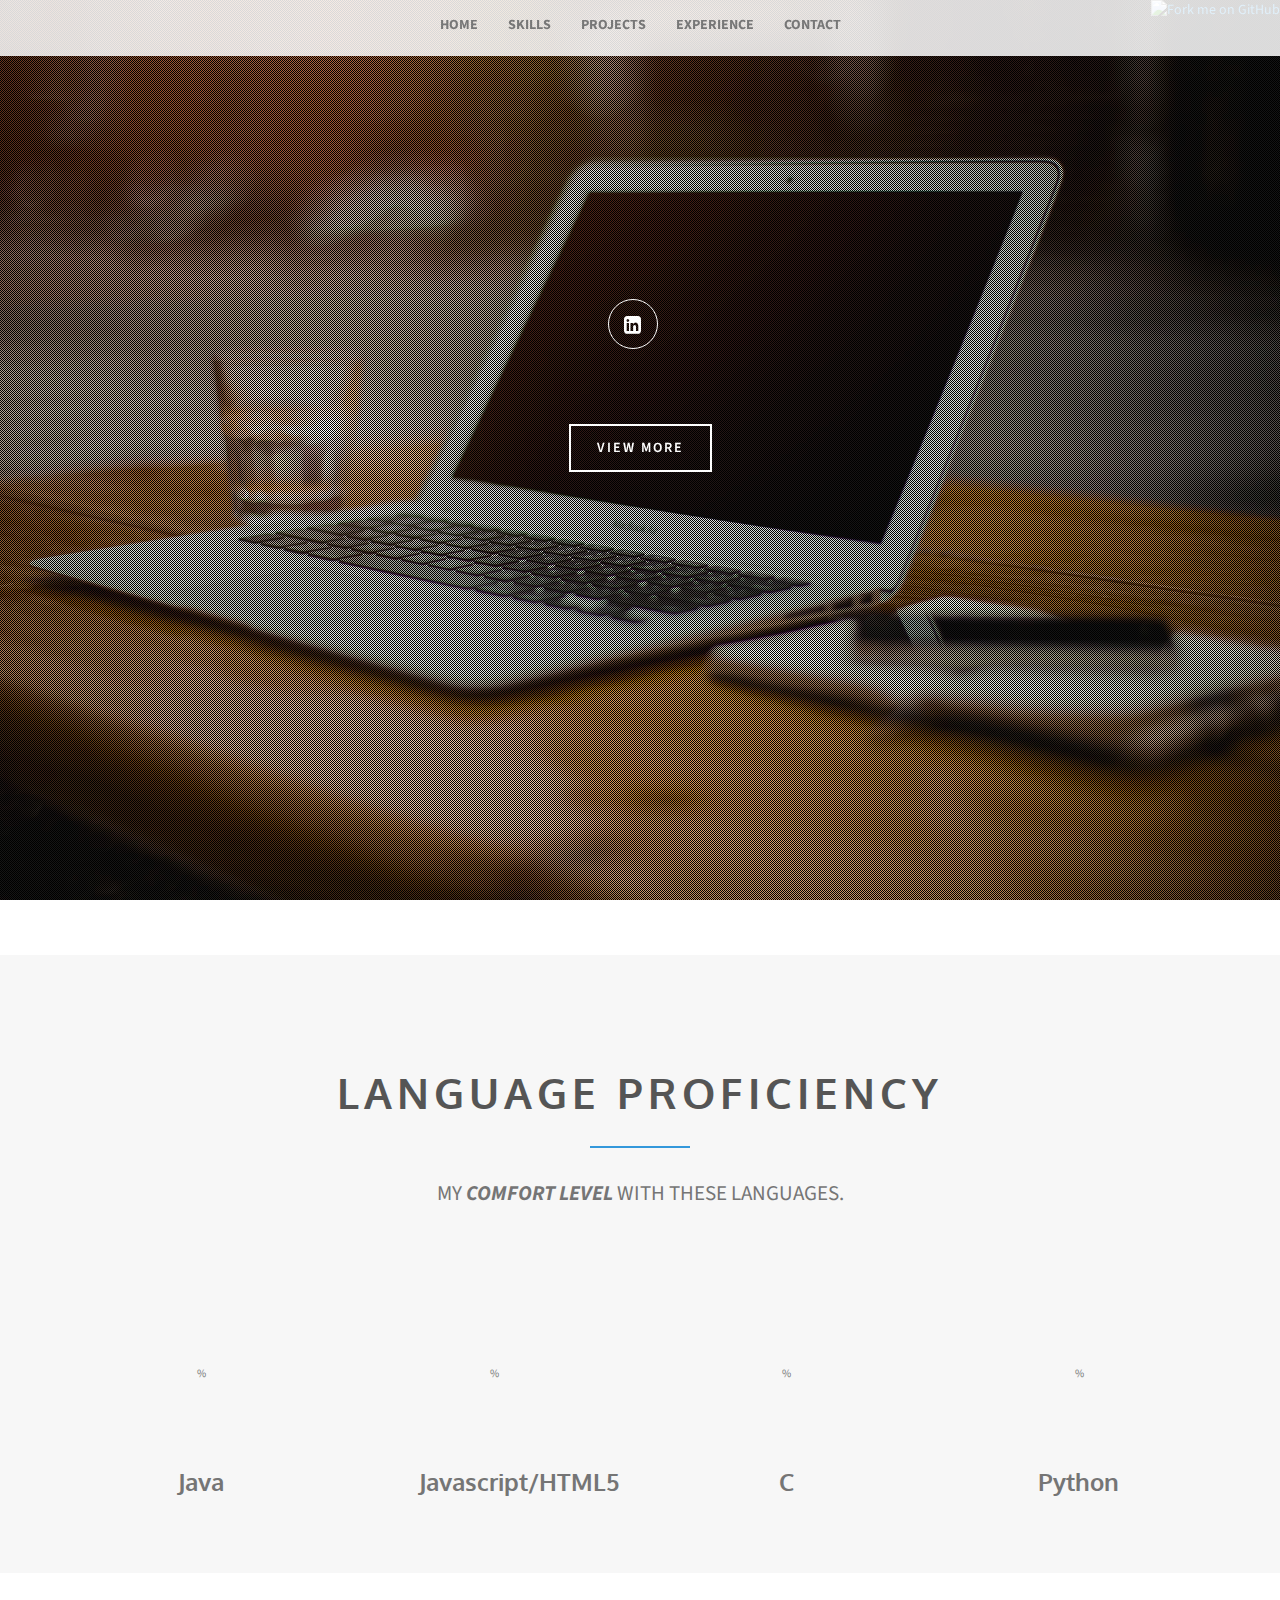
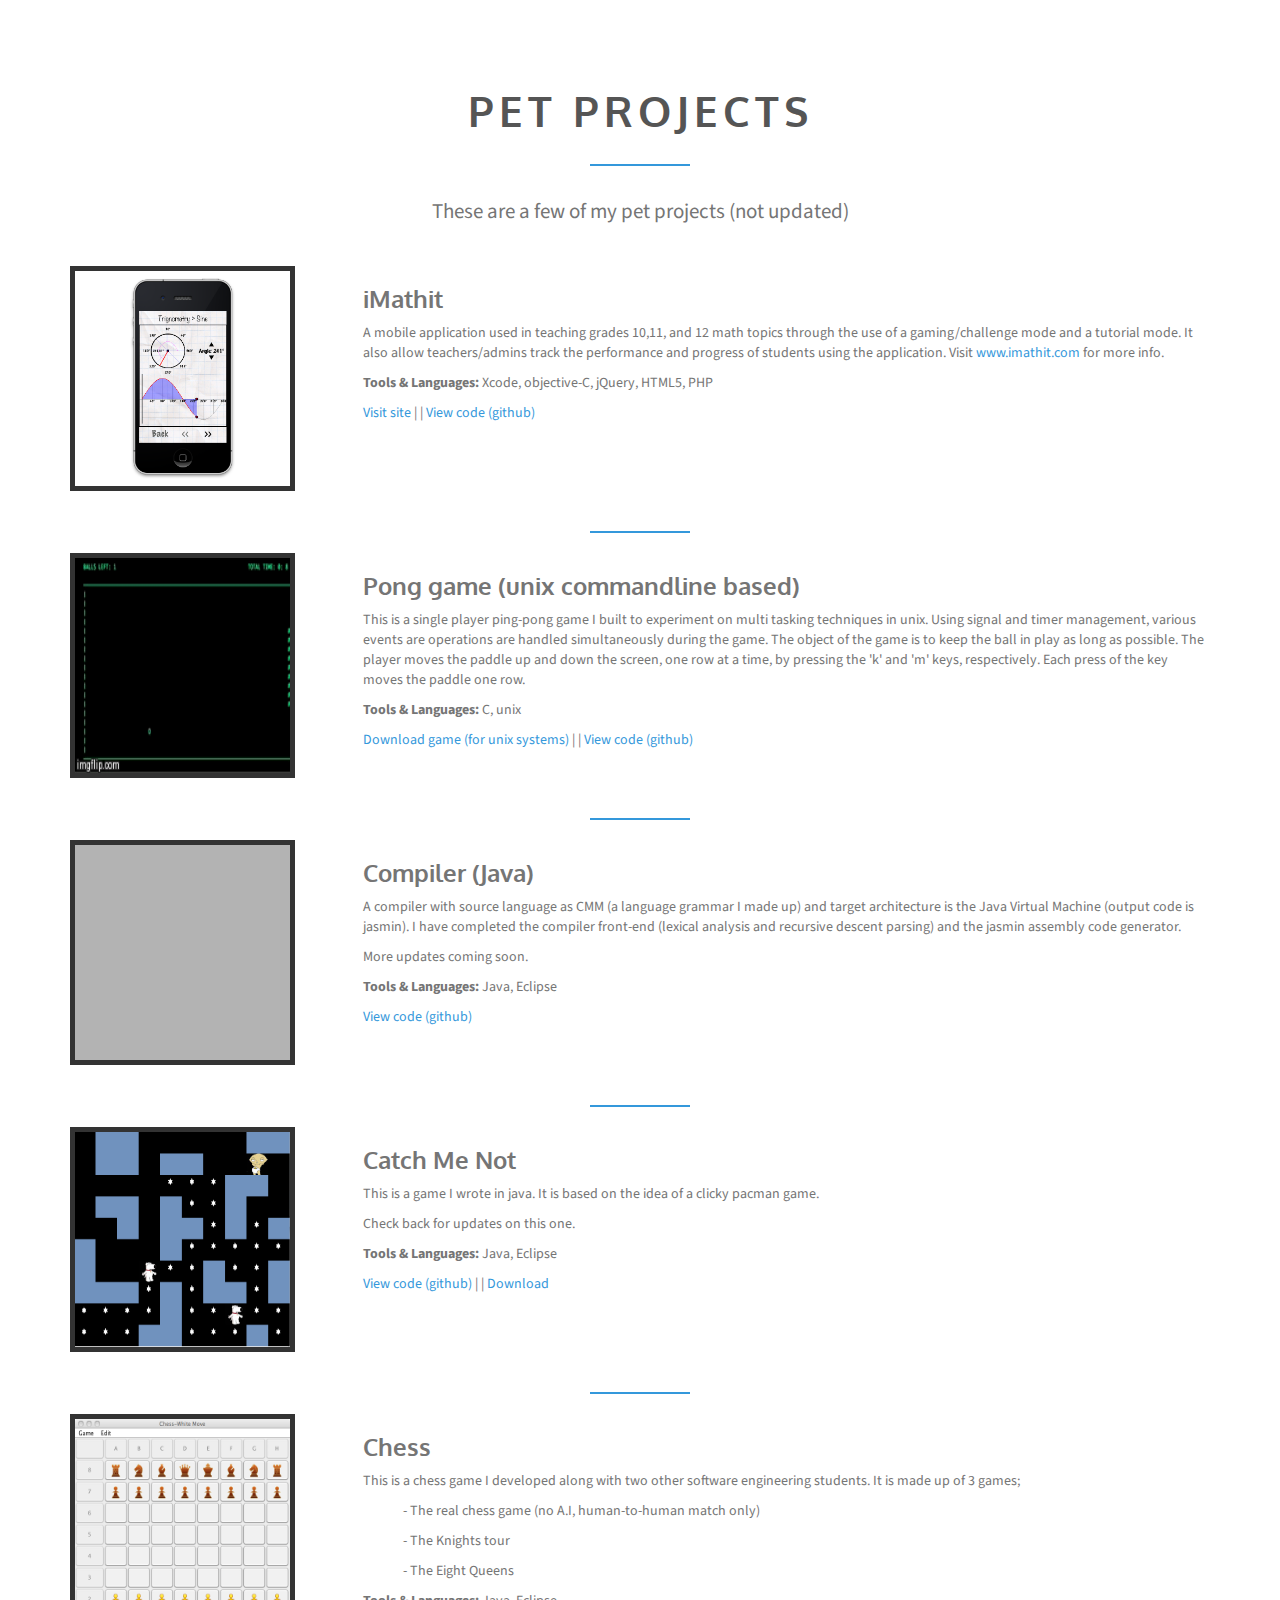
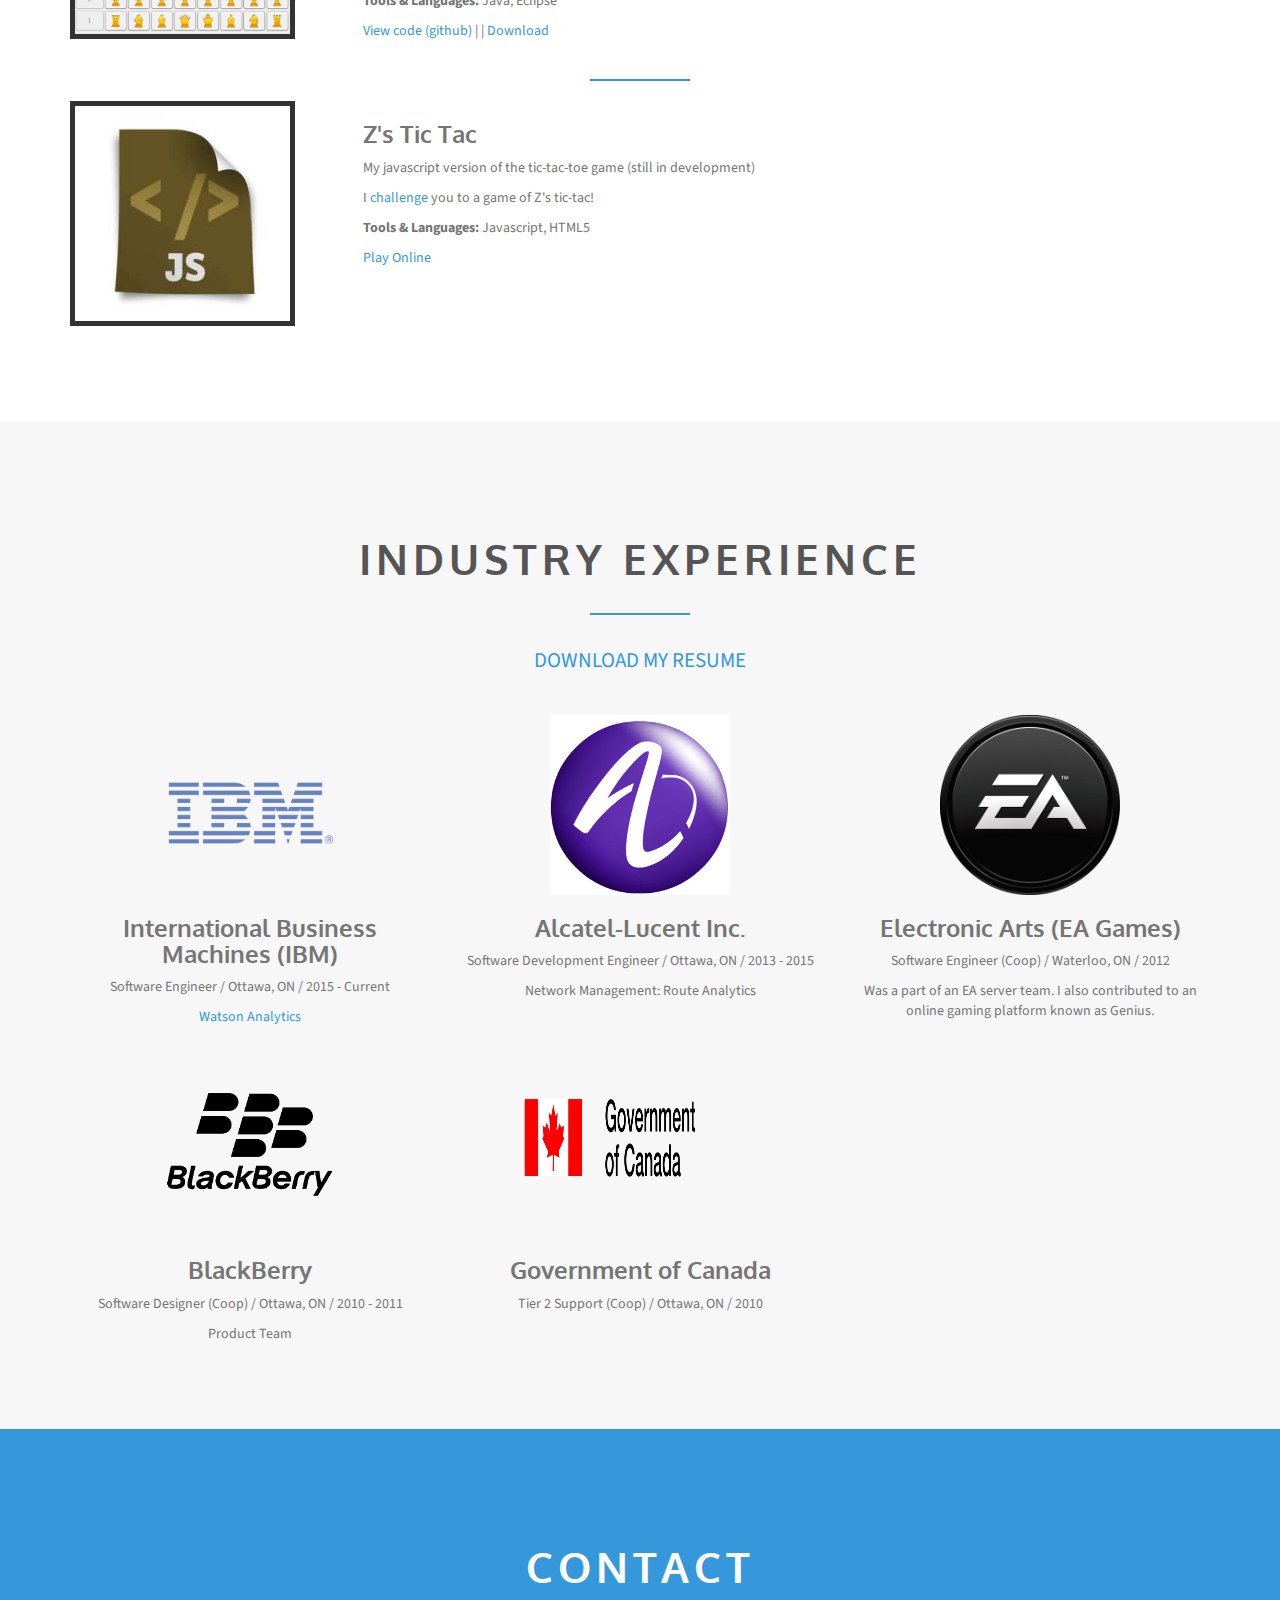
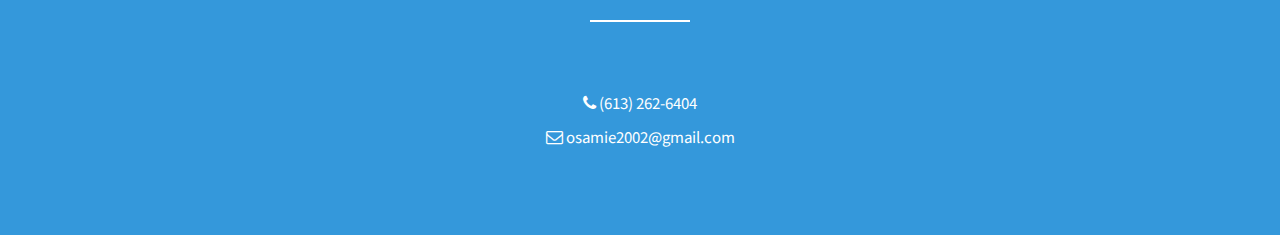
==== index.html @ 83e4d7c1 "Updated experience section" ====
<!DOCTYPE html>
<!--[if lt IE 7]>      <html class="no-js lt-ie9 lt-ie8 lt-ie7"> <![endif]-->
<!--[if IE 7]>         <html class="no-js lt-ie9 lt-ie8"> <![endif]-->
<!--[if IE 8]>         <html class="no-js lt-ie9"> <![endif]-->
<!--[if gt IE 8]><!--> <html class="no-js"> <!--<![endif]-->
    <head>
        <meta charset="utf-8">
        <meta http-equiv="X-UA-Compatible" content="IE=edge">
        <title>Zuwa.me</title>
        <meta name="description" content="Software Engineer and Javascript Enthusiast">
        <meta name="viewport" content="width=device-width, initial-scale=1">
        <meta name="author" content="">

        <!-- Place favicon.ico and apple-touch-icon.png in the root directory -->

        <!-- Bootstrap core CSS -->
        <link rel="stylesheet" href="css/bootstrap.min.css">
        <!-- Fonts from Font Awsome -->
        <link rel="stylesheet" href="css/font-awesome.min.css">
         <!-- Magnific popup -->
        <link rel="stylesheet" href="css/magnific-popup.css">
        <!-- Custom styles for this template -->
        <link rel="stylesheet" href="css/main.css">



        <!-- Color styles -->
        <link rel="stylesheet" href="css/colors/blue.css">
       <!-- <link rel="stylesheet" href="css/colors/yellow.css">-->
       <!-- <link rel="stylesheet" href="css/colors/red.css">-->
       <!--  <link rel="stylesheet" href="css/colors/purple.css">-->
       <!--  <link rel="stylesheet" href="css/colors/orange.css">-->
       <!--  <link rel="stylesheet" href="css/colors/green.css">-->
        
         <!-- Feature detection -->
        <script src="js/modernizr-2.6.2.min.js"></script>
        <!-- Fonts -->
        <link href='http://fonts.googleapis.com/css?family=Source+Sans+Pro:300,400,600,700,900,300italic,400italic,600italic,700italic,900italic' rel='stylesheet' type='text/css'>
        <link href='http://fonts.googleapis.com/css?family=Oxygen:400,700' rel='stylesheet' type='text/css'>

        <style>
          .thumbnails{
            height:100%;
            /*width: 225px;
            height: 220px;*/
          }

          .logos{
            width:180px;
            height: 180px;
          }

          #carleton-logo{
            width:158px;
            /*height: 110%;*/
          }

          #gov-canada-logo{
            margin: 30px 60px;
            height: 100px;
            /*width: 320px;*/
          }

          #ibm-logo{
              width: '100%';
              margin: 60px 90px;
          }

          img.vegas-background:after{
            content:'\A';
            position:absolute;
            width:100%; height:100%;
            top:0; left:0;
            background:rgba(0,0,0,0.6);
            opacity:0;
            transition: all 0.5s;
            -webkit-transition: all 0.5s;
          }

          img.vegas-background:hover:after{
            opacity:1;
          }



        </style>

        <!-- HTML5 shim and Respond.js IE8 support of HTML5 elements and media queries -->
        <!--[if lt IE 9]>
          <script src="js/plugins/html5shiv.js"></script>
          <script src="js/plugins/respond.min.js"></script>
        <![endif]-->
    </head>
    <body>


  <div class="navbar navbar-default navbar-static-top" role="navigation">
      <div class="container">
        <div class="navbar-header">
          <button type="button" class="navbar-toggle collapsed" data-toggle="collapse" data-target=".navbar-collapse">
            <span class="sr-only">Toggle navigation</span>
            <span class="icon-bar"></span>
            <span class="icon-bar"></span>
            <span class="icon-bar"></span>
          </button>
        </div>
        <div class="navbar-collapse collapse">
          <ul class="nav navbar-nav" id="main-menu">
            <li><a href="#page-welcome">Home</a></li>
            <li><a href="#page-skills">Skills</a></li>
            <li><a href="#page-profile">Projects</a></li>
            <li><a href="#page-experience">Experience</a></li>
            <!-- <li><a href="#page-portfolio">Portfolio</a></li> -->
            <li><a href="#page-contact">Contact</a></li>
          </ul>
        </div><!--/.nav-collapse -->
      </div>
    </div>
    <!-- welcome begins -->
    <section id="page-welcome" class="page-welcome">
        <small class="text-left terminal-console"> </small>

        <div>
          <ul class="slider-controls">
              <li><a id="vegas-next" class="next" href="#"></a></li>
              <li><a id="vegas-prev" class="prev" href="#"></a></li>
          </ul>
        </div>
        <div class="container">
            <div class="row">
                <header class="centered">
                    <h1 id="my-name"></h1>
                    <p id="my-title"></p>
                </header>
                <div class="social-icons">
                        <!-- <a href="https://twitter.com/" class="btn btn-round btn-clear btn-twitter"><i class="fa fa-twitter"></i></a>
                        <a href="https://www.facebook.com/" class="btn btn-round btn-clear btn-facebook"><i class="fa fa-facebook"></i></a>
                        <a href="https://www.dribbble.com/" class="btn btn-round btn-clear btn-dribbble"><i class="fa fa-dribbble"></i></a>
                        <a href="https://www.instagram.com/" class="btn btn-round btn-clear btn-instagram"><i class="fa fa-instagram"></i></a> -->
                        <a href="http://ca.linkedin.com/in/oomigie/" target="_blank" class="btn btn-round btn-clear btn-linkedin"><i class="fa fa-linkedin-square"></i></a>
                         <!-- <a href="https://www.pinterest.com/" class="btn btn-round btn-clear btn-pinterest"><i class="fa fa-pinterest"></i></a> -->
                        <!-- <a href="https://www.google.com/" class="btn btn-round btn-clear btn-google"><i class="fa fa-google-plus"></i></a> -->
                    
                </div>
                <a href="#page-skills" class="btn btn-default hire-me">VIEW MORE</a>
            </div>
        </div>
    </section><!-- welcome ends -->
    
    <!-- skills begins -->
     <section id="page-skills" class="page-skills">
       <div class="container">
           
                 <header class="section-header">
                    <h2 class="section-title"><span>Language Proficiency</span></h2>
                      <div class="spacer"></div>
                    <p class="section-subtitle">MY <b> <i>COMFORT LEVEL </i></b> WITH THESE LANGUAGES. </p>
                </header>
            <div class="row">
              <div class="col-md-3">
                <span class="chart" data-percent="89">
                      <span class="percent"></span>
                      <h3>Java</h3>
                </span>
              </div>
              <div class="col-md-3">
                <span class="chart" data-percent="90">
                      <span class="percent"></span>
                      <h3>Javascript/HTML5</h3>
                </span>
              </div>
              <div class="col-md-3">
                <span class="chart" data-percent="75">
                      <span class="percent"></span>
                       <h3>C</h3>
                </span>
              </div>
              <div class="col-md-3">
                <span class="chart" data-percent="75">
                      <span class="percent"></span>
                      <h3>Python</h3>
                </span>
              </div>
          </div>
        </div>
    </section><!-- skills ends -->
    <!-- education begins -->
     <!--section id="page-education" class="page-education">
       <div class="container">
                <header class="section-header">
                    <h2 class="section-title"><span>Education</span></h2>
                     <div class="spacer"></div>
                    <p class="section-subtitle"></p>
                </header>
                <div class="row text-center">
                 <div class="col-md-6">
                  <article class="education">
                    <header>
                      <p class="text-center"><img class="logos" src="./img/Extensionflag.jpg"/></p>
                      <h3>Web Technologies (Post Grad. Certificate)</h3>
                      <p><h5><span class="text-danger">Harvard University </span>  <i> (Jan. 2014 - Current)</i></h5></p>
                    </header>
                      <p></p>
                  </article>
                </div>
                <div class="col-md-6">
                <article class="education">
                  <header>
                    <p class="text-center"><img id="carleton-logo" src="./img/Carleton.jpg"/></p>
                    <h3>Bachelors of Engineering, Software (BEng.)</h3>
                    <p><h5><span class="text-danger"> Carleton University</span>   <i>(Sept. 2008 - April 2013) </i><h5></p>
                  </header>
                    <p>
                </article>
                </div>
            </div>
       </div>
    </section--><!-- education ends -->

    <!-- profile begins -->
    <section id="page-profile" class="page-profile">

      <div class="container">
          <a href="https://github.com/osamie"><img style="position: absolute; top: 0; right: 0; border: 0;" src="https://s3.amazonaws.com/github/ribbons/forkme_right_darkblue_121621.png" alt="Fork me on GitHub"></a>
                <header class="section-header">
                    <h2 class="section-title">Pet Projects</h2>
                    <div class="spacer"></div>
                    <p class="section-subtitle">These are a few of my pet projects (not updated) </p>
                </header>
            <div class="row">
              <div class="col-md-3">
                 <div class="profile text-center"><a target="_blank" href="http://imathit.com"><img class="thumbnails" src="img/imathit.png" alt="profile"/></a></div> 
              </div>
               <div class="col-md-9">
                <h3> iMathit</h3>
                <p>A mobile application used in teaching grades 10,11, and 12 math topics through the use of a gaming/challenge mode and a tutorial mode. It also allow teachers/admins track the performance and progress of students using the application. Visit <a href="http://imathit.com" target="blank">www.imathit.com</a> for more info.</p>
                <p><b> Tools & Languages:</b> Xcode, objective-C, jQuery, HTML5, PHP</p>
                <p><a href="http://imathit.com" target="blank">Visit site </a>  | | <a href="https://github.com/osamie" target="blank">View code (github) </a>  <!-- | | <a href="">  More Details</a> --> </p>
                
              </div>
            </div>

            <br/>
            <div class="spacer"></div>
            <br/>

            <div class="row">
              <div class="col-md-3">
                 <div class="profile text-center"><a target="_blank" href="https://github.com/osamie/unix-pong/archive/master.zip"><img class="thumbnails" src="img/unix-pong.gif" alt="profile"/></a></div> 
              </div>
               <div class="col-md-9">
                <h3> Pong game (unix commandline based)</h3>
                <p>
                   This is a single player ping-pong game I built to experiment on multi tasking techniques in unix. Using signal and timer management, various events are operations are handled simultaneously during the game. The object of the game is to keep the ball in play as long as possible. The player moves the paddle up and down the screen, one row at a time, by pressing the 'k' and 'm' keys, respectively. Each press of the key moves the paddle one row.  
                </p>
                <p><b> Tools & Languages:</b> C, unix</p>
                <p><a href="https://github.com/osamie/unix-pong/archive/master.zip" target="blank">Download game (for unix systems) </a>  | | <a href="https://github.com/osamie/unix-pong" target="blank">View code (github) </a>  <!-- | | <a href="">  More Details</a> --> </p>
                
              </div>
            </div>

            <br/>
            <div class="spacer"></div>
            <br/>

            <div class="row">
              <div class="col-md-3">
                 <div class="profile"><a target="_blank" href="https://github.com/osamie"><img src="img/profile.png" alt="profile"/></a></div> 
              </div>
               <div class="col-md-9">
                <h3> Compiler (Java)</h3>
                <p>A compiler with source language as CMM (a language grammar I made up) and target architecture is the Java Virtual Machine (output code is jasmin). I have completed the compiler front-end (lexical analysis and recursive 
descent parsing) and the jasmin assembly code generator.</p>
                <p>More updates coming soon.</p>
                <p><b> Tools & Languages:</b> Java, Eclipse</p>
                <p><a href="https://github.com/osamie" target="blank">View code (github) </a>  <!-- | | <a href="">  More Details</a> --> </p>
              </div>
            </div>

            <br/>
            <div class="spacer"></div>
            <br/>

            <div class="row">
              <div class="col-md-3">
                 <div class="profile"><a target="_blank" href="https://github.com/osamie/chess"> <img class="thumbnails" src="./img/catch_me_not.png" alt="profile"/></a></div> 
              </div>
               <div class="col-md-9">
                <h3> Catch Me Not</h3>
                <p>This is a game I wrote in java. It is based on the idea of a clicky pacman game. </p>
                <p>Check back for updates on this one.</p>

                <p><b> Tools & Languages:</b> Java, Eclipse</p>

                <p><a href="https://github.com/osamie/chess" target="blank">View code (github) </a>  | | <a href="./files/catch_me_not.jar">  Download</a> </p>
              </div>
            </div>

            <br/>
            <div class="spacer"></div>
            <br/>

            <div class="row">
              <div class="col-md-3">
                 <div class="profile"><a target="_blank" href="https://github.com/osamie"> <img class="thumbnails" src="img/chess_image.png" alt="profile"/></a></div> 
              </div>
               <div class="col-md-9">
                <h3> Chess</h3>
                <p>This is a chess game I developed along with two other software engineering students. It is made up of 3 games;</p>
                  <ul>
                  - The real chess game (no A.I, human-to-human match only) 
                  </ul>
                  <ul>
                  - The Knights tour 
                  </ul>
                  <ul>
                  - The Eight Queens 
                  </ul>
                </p>

                <p><b> Tools & Languages:</b> Java, Eclipse</p>

                <p><a href="https://github.com/osamie" target="blank">View code (github) </a>  | | <a href="./files/chess.jar">  Download</a> </p>
              </div>
            </div>

            <br/>
            <div class="spacer"></div>
            <br/>

            <div class="row">
              <div class="col-md-3">
                 <div class="profile"><a target="_blank" href="http://cuchapter.com/TTT3"><img class="thumbnails" src="img/js.jpg" alt="profile"/></a></div> 
              </div>
               <div class="col-md-9">
                <h3> Z's Tic Tac</h3>
                <p>My javascript version of the tic-tac-toe game (still in development)</p>
                <p>I <a href="./TTT3" target="_blank">challenge</a> you to a game of Z's tic-tac!</p>

                <p><b> Tools & Languages:</b> Javascript, HTML5 </p>

                <p><a href="http://cuchapter.com/TTT3" target="blank">Play Online </a>   <!--a href="">  Implementation Details</a--> </p>
              </div>
            </div>


            <!-- <br/>
            <div class="spacer"></div>
            <br/>

            <div class="row">
              <div class="col-md-3">
                 <div class="profile"><img src="img/profile.png" alt="profile"/></div> 
              </div>
               <div class="col-md-9">
                <h3> Tic Tac Toe</h3>
                <p> </p>
              </div>
            </div> -->


      </div> 
    </section><!-- profile ends -->

    <!-- experience begins -->
     <section id="page-experience" class="page-experience">
       <div class="container">

                <header class="section-header">
                    <h2 class="section-title"><span>Industry Experience</span></h2>
                     <div class="spacer"></div>
                    <p class="section-subtitle"> <a target="blank" href="http://www.zuwa.me/files/Zuwa_Omigie.pdf"> DOWNLOAD MY RESUME </a></p>
                </header>
                <div class="row">
                  <div class="col-md-4">
                  <article class="experience text-center">
                    <header>
                      <div class=""><div class='logos'><img id="ibm-logo" src="img/ibm.png" /></div></div>  
                      <h3>International Business Machines (IBM)</h3>
                      <p>Software Engineer / Ottawa, ON / 2015 - Current</p>
                    </header>
                      <p><a href="http://www.ibm.com/analytics/watson-analytics/" target="_blank">Watson Analytics </a></p>
                  </article>
                </div>

                 <div class="col-md-4">
                  <article class="experience text-center">
                    <header>
                      <div class=""><img class="logos" src="img/alcatel-lucent-logo.jpg" /></div>  
                      <h3>Alcatel-Lucent Inc.</h3>
                      <p>Software Development Engineer / Ottawa, ON / 2013 - 2015</p>
                    </header>
                      <p>Network Management: Route Analytics </p>
                  </article>
                </div>
                <div class="col-md-4">
                  <article class="experience text-center">
                    <header>
                      <div class=""><img class="logos" src="img/EA-logo.png" /></div>  
                      <h3>Electronic Arts (EA Games)</h3>
                       <p>Software Engineer (Coop) / Waterloo, ON / 2012 </p>
                    </header>
                      <p>Was a part of an EA server team. I also contributed to an online gaming platform known as Genius. </p>
                  </article>
                </div>
                
            </div>

            <div class="row">
                <br />
                <div class="col-md-4"> <!--col-xs-offset-4-->
                  <article class="experience text-center">
                    <header>
                      <div class="text-center"><img class="logos" src="img/blackberry-logo.png" /></div>  
                      <h3 class="text-center">BlackBerry</h3>
                       <p>Software Designer (Coop) / Ottawa, ON / 2010 - 2011</p>
                    </header>
                      <p>Product Team</p>
                  </article>
                </div>

                <div class="col-md-4">
                  <article class="experience text-center">
                    <header>
                      <div class="" ><div class='logos'> <img id="gov-canada-logo" src="img/gov_of_Canada_logo.png" /></div></div>  
                      <h3 >Government of Canada</h3>
                       <p>Tier 2 Support (Coop) / Ottawa, ON / 2010</p>
                    </header>
                      <p> </p>
                  </article>
                </div>              
            </div>

        </div>
    </section><!-- experience ends -->
    <!-- portfolio begins -->
     <!-- <section id="page-portfolio" class="page-portfolio">
          <div class="container">

            </div>
        </div>
    </section> --><!-- portfolio ends -->
    <!-- contact begins -->
     <section id="page-contact" class="page-contact">
          <div class="container">
              <header class="section-header">
                  <h2 class="section-title"><span>Contact</span></h2>
                    <div class="spacer"></div>
                       <p class="section-subtitle"> </p>
              </header>
        <div class="row  text-center">
        
        <!--div class="col-sm-3 contact-info">
         <iframe allowtransparency="true" frameborder="0" scrolling="no" seamless="seamless" src="http://colmdoyle.github.io/gh-activity/gh-activity.html?user=osamie&type=user" width="300" height="300"></iframe>
         </div-->
          <div class="col-sm-offset-3 col-sm-6 contact-info">
            <!--h3>Contact Info</h3-->
            <!-- <p><i class="fa fa-map-marker"></i> 1234 State St., Little Rock, AR  72020 </p> -->
            <p><i class="fa fa-phone"></i> (613) 262-6404</p>
            <p><i class="fa fa-envelope-o"></i> osamie2002@gmail.com</p>
          </div>
          
          <!--div class="col-sm-7">
          <h3>Get in Touch</h3>
              <form  class="form-horizontal" id="contact-form">
        <div class="control-group">
            <label class="control-label" for="name">Name</label>
            <div class="controls">
                <input disabled type="text" name="name" id="name" placeholder="Your name" class="form-control input-lg ">
            </div>
        </div>
        <div class="control-group">
            <label class="control-label" for="email">Email Address</label>
            <div class="controls">
                <input disabled type="text" name="email" id="email" placeholder="Your email address" class="form-control input-lg">
            </div>
        </div>
        <div class="control-group">
            <label class="control-label" for="message">Message</label>
            <div class="controls">
                <textarea placeholder="Sorry my contact form is not yet ready for public use. Please call or use my email addresses directly for now. Thanks." disabled name="message" id="message" rows="8" class="form-control input-lg"></textarea>
            </div>
        </div>
        <div class="form-actions">
            <button type="submit" disabled class="btn btn-default btn-lg btn-block">Submit Message</button>
        </div>
    </form>
          </div-->
        </div><!-- End row -->

        </div>
    </section> <!-- contact ends -->


        <script src="js/jquery-1.10.2.min.js"></script>
        <script src="js/bootstrap.min.js"></script>
        <script src="js/jquery.scrollTo.js"></script>
        <script src="js/jquery.nav.js"></script>
        <script src="js/jquery.sticky.js"></script>
        <script src="js/jquery.easypiechart.min.js"></script>
        <script src="js/jquery.vegas.min.js"></script>
        <script src="js/jquery.isotope.min.js"></script>
        <script src="js/jquery.magnific-popup.min.js"></script>
        <script src="js/jquery.validate.js"></script>
        <script src="js/waypoints.min.js"></script>
        <script src="js/main.js"></script>
    </body>
</html>
---- css/main.css ----
/* ==========================================================================
   Articulate v1.0
   ========================================================================== */


/* ==========================================================================
   Base styles
   ========================================================================== */

html, body {
    height: 100%;
    width: 100%;
    font-family: 'Source Sans Pro', Helvetica, Arial, sans-serif;
    color:#757575;
}

img { 
    max-width: 100%;
}

a:link,a:visited {
    outline: 0;
}

a:hover,a:active {
    text-decoration: none;
}

a img {
    border: 0;
}

h1,h2,h3,h4,h5,h6{
    font-family: 'Oxygen', sans-serif;
    font-weight: 700;
}

/* ==========================================================================
   Navigation
   ========================================================================== */
.navbar{
    width:100%;
}

.navbar-default {
    background: rgba(255, 255, 255, 0.85);
    border: none;
    color:#777;
    text-transform: uppercase;
    display: inline-block;
    text-align: center;
    position:fixed;

}

.navbar-nav{
    margin: 0 auto;
    padding: 0;
    list-style: none;
    display: inline-block;
    float:none;
    font-size: 1em;
    font-weight: bold;
}

.navbar-default .navbar-nav>li>a:hover, 
.navbar-default .navbar-nav>li>a:focus {
background-color: transparent;
}

.navbar-default .navbar-nav>.active>a, 
.navbar-default .navbar-nav>.active>a:hover, 
.navbar-default .navbar-nav>.active>a:focus {
    background: none;
}
/* ==========================================================================
  Layout 
   ========================================================================== */

#page-welcome{
    width: 100%;
    height: 100%;
    position: relative;
    overflow: hidden;
    text-align: center;
    -webkit-background-size: cover;
    -moz-background-size: cover;
    -o-background-size: cover;
    background-size: cover;
}



#page-welcome header{
    color:#fff;
    padding-top:20%;

}

#page-welcome header h1{
    margin: 0;
    padding: 0;
    font-size: 4.5em;
    font-weight: 700;
    letter-spacing: 0.1em;
    line-height: 1em;
   text-transform: uppercase;
}

#page-welcome header p{
    font-size: 2em;
    display: inline-block;
    margin-bottom: 5px;
    padding: 0 8px;
     letter-spacing: 0.1em;
    line-height: 3em;
    text-transform: uppercase;
}


#page-profile{
    padding: 75px 0;
    background:#fff;
}

#page-profile .profile{
    border: 5px solid #333;
    width:225px;
    height:225px;
    margin: 0 20px 20px 0;
   
}


#page-skills{
    padding: 75px 0;
    background:#f7f7f7;
    text-align: center;
}

#page-education{
    padding: 75px 0;
    background:#f7f7f7;
}


#page-experience{
     padding: 75px 0;
    background:#f7f7f7;
}

#page-portfolio{
    padding: 75px 0;
    background:#fff;

}

#page-contact{
    padding: 75px 0;
}

#page-contact .contact-info p{
    font-size:1.2em;
}

/* ==========================================================================
   Portfolio   
   ========================================================================== */

#grid-controls-wrapper{
    text-align: center;
    float:none;
    width:100%;

}

.center-pills { 
    display: inline-block; 
}
#grid .mix{
    width: 200px;
    height: 150px;
    vertical-align: top;
    margin:20px 20px 20px 0 ;
    color: #fff;
    text-align: center;
    display: inline-block; 

}


#grid .mix .thumbnail{
    border:2px thin #F7F7F7;
    padding:0;
    border-radius:0;
}


#grid .mix .overlay{
    width: 200px;
    height: 150px;
    position:absolute;
    opacity:0;

}

#grid .mix .overlay:hover{
     opacity:.8;
}

#grid .mix .overlay i{
    font-size: 2em;
    opacity: 1;
    color: #fff;
    padding-top: 30%;
}

 
 
.isotope-item {
    z-index: 2;
}
 
.isotope-hidden.isotope-item {
    pointer-events: none;
    z-index: 1;
}

.isotope,
.isotope .isotope-item {
  /* change duration value to whatever you like */
  -webkit-transition-duration: 0.8s;
     -moz-transition-duration: 0.8s;
      -ms-transition-duration: 0.8s;
       -o-transition-duration: 0.8s;
          transition-duration: 0.8s;
}
 
.isotope {
  -webkit-transition-property: height, width;
     -moz-transition-property: height, width;
      -ms-transition-property: height, width;
       -o-transition-property: height, width;
          transition-property: height, width;
}
 
.isotope .isotope-item {
  -webkit-transition-property: -webkit-transform, opacity;
     -moz-transition-property:    -moz-transform, opacity;
      -ms-transition-property:     -ms-transform, opacity;
       -o-transition-property:      -o-transform, opacity;
          transition-property:         transform, opacity;
}
 
/**** disabling Isotope CSS3 transitions ****/
 
.isotope.no-transition,
.isotope.no-transition .isotope-item,
.isotope .isotope-item.no-transition {
  -webkit-transition-duration: 0s;
     -moz-transition-duration: 0s;
      -ms-transition-duration: 0s;
       -o-transition-duration: 0s;
          transition-duration: 0s;
}

/* ==========================================================================
   Vegas slider
   ========================================================================== */

.vegas-loading {
    border-radius: 10px;
    background: #000;
    background: rgba(0,0,0,0.7);
    background: url(../img/loading.gif) no-repeat center center;
    height: 32px;
    left: 20px;
    position: fixed;
    top: 20px;
    width: 32px; 
    z-index: 0;
}

.vegas-overlay {
    background: transparent url(../img/overlays/16.png);
    opacity: 0.5;
    z-index: -1;
}

.vegas-background {
    -ms-interpolation-mode: bicubic;
    image-rendering: optimizeQuality;
    max-width: none !important; /* counteracts global img modification by twitter bootstrap library */
    z-index: -2;
}

.vegas-overlay,
.vegas-background {
    -webkit-user-select: none;
     -khtml-user-select: none;
       -moz-user-select: none;
        -ms-user-select: none;
            user-select: none;
}

.slider-controls{
    opacity: 0;
    padding: 0;
    margin: 0;
    -webkit-transition: all 0.4s ease-in-out;
    -moz-transition: all 0.4s ease-in-out;
    -o-transition: all 0.4s ease-in-out;
    transition: all 0.4s ease-in-out;
}
.slider-controls li{
    list-style: none;
}

#page-welcome:hover .slider-controls{
    opacity: 1;
    -webkit-transition: all 0.4s ease-in-out;
    -moz-transition: all 0.4s ease-in-out;
    -o-transition: all 0.4s ease-in-out;
    transition: all 0.4s ease-in-out;
}
.slider-controls li a{
        position: absolute;
        z-index: 10;
        top: 40%;
        width: 60px;
        height: 60px;
        cursor: pointer;
}
.next{
    background: url("../img/next.png");
    margin-right: 70px;
    right: 0;
    opacity: 0.3;
}
.prev{
    background: url("../img/prev.png");
    margin-left: 70px;
    left: 0;
    opacity: 0.3;
}
.next:hover, 
.prev:hover{opacity: 1;}

/* ==========================================================================
   Dividers
   ========================================================================== */
.section-header {
    text-align: center;
}

.section-header p{
    font-size: 1.5em;
}
.section-title {
    font-size: 3em;
    font-weight: 700;
    letter-spacing: 5px;
    text-align: center;
    color: #555555;
    text-transform: uppercase;
    padding:20px 0;
}

.spacer {
    width: 100px;
    height: 2px;
    margin: auto;
}

.section-subtitle {
    text-align: center;
    padding:30px 0;
}


/* ==========================================================================
   Forms
   ========================================================================== */
.form-control{
    box-shadow:none;
    -webkit-box-shadow:none;
    border: none;
}

.btn.btn-default{
    margin: 40px auto 0;
    background:transparent;
    position: relative;
    color: #fff;
    font-size: 1em;
    text-transform: uppercase;
    font-weight: 600;
    text-align: center;
    padding: 12px 26px 12px;
    cursor: pointer;
    border: 2px solid #4cddf3;
    border-radius: 0;
    letter-spacing: 2px;
    pointer-events: auto;
    border-color: #fff;
    -webkit-transition: all 0.1s ease-in-out;
    -moz-transition: all 0.1s ease-in-out;
    -o-transition: all 0.1s ease-in-out;
    transition: all 0.1s ease-in-out;
}

.btn.btn-default:hover,
.btn.btn-default:active{
    background:#fff;
    border-color: #fff;
    color:fff;
}

input,.input-lg,button{
    border-radius:0;
}

.control-group.error input, .control-group.error select, .control-group.error textarea {
border-color: #b94a48;
-webkit-box-shadow: inset 0 1px 1px rgba(0, 0, 0, 0.075);
-moz-box-shadow: inset 0 1px 1px rgba(0, 0, 0, 0.075);
box-shadow: inset 0 1px 1px rgba(0, 0, 0, 0.075);
}
.control-group.error .checkbox, .control-group.error .radio, .control-group.error input, .control-group.error select, .control-group.error textarea {
color: #b94a48;
}

label.error{
    color:#fff;
    background:#b94a48;
    border:solid thin #fff;
    padding:3px 5px;
}

label.valid{
    color:#fff;
    background:#5CB85C;
    border:solid thin #fff;
    padding:3px 5px;

}
/* ==========================================================================
   Charts   
   ========================================================================== */
.chart {
  position: relative;
  display: inline-block;
  width: 150px;
  height: 150px;
  margin-top: 50px;
  margin-bottom: 50px;
  text-align: center;
}
.chart canvas {
  position: absolute;
  top: 0;
  left: 0;
}
.percent {
  display: inline-block;
  line-height: 150px;
  z-index: 2;
}
.percent:after {
  content: '%';
  margin-left: 0.1em;
  font-size: .8em;
}


/* ==========================================================================
   Social icons
   ========================================================================== */

.social-icons .btn{
    margin-right: 15px;
}
.social-icons{
    padding-top: 10px;
    margin-bottom: 35px;
}
.social-icons .btn.btn-clear{
    border: 1px solid #fff;
}

.btn-round{
    border-radius: 50%;
    width: 50px;
    height: 50px;
    display: inline-block;
    padding: 0;
}
.btn-round i{
    font-size: 20px;
    top: 15px;
    position: relative;
}
.btn.btn-clear{
    border: 1px solid #fff;
    color: #fff;
    background: none;
    background-color: none;
    font-weight: bold;
    -webkit-transition-duration: 0.8s;
    -moz-transition-duration: 0.8s;
    -o-transition-duration: 0.8s;
    transition-duration: 0.8s;  
    -webkit-transition-property: -webkit-transform;
    -moz-transition-property: -moz-transform;
    -o-transition-property: -o-transform;
    transition-property: transform;
}
.btn.btn-clear:hover, 
.btn.btn-clear.selected{
    background: #fff;
    -webkit-transform:rotate(360deg);
    -moz-transform:rotate(360deg);
    -o-transform:rotate(360deg);
}

.btn-twitter:hover{
    color:#2BA9E0;
}

.btn-facebook:hover{
    color:#204385;
}

.btn-dribbble:hover{
    color:#D92C85;
}

.btn-instagram:hover{
    color:#BAB1A8;
}

.btn-linkedin:hover{
    color:#015786;
}

.btn-pinterest:hover{
    color:#CA2128;
}

.btn-google:hover{
    color:#D3492C;
}


/* ==========================================================================
   Helper classes
   ========================================================================== */

.left { float: left; }
.right { float: right; }
.text-center {text-align: center;}
.centered {
    margin-left: auto;
    margin-right: auto;
    float: none;
}



/* ==========================================================================
   Responsive Settings
   ========================================================================== */


@media(max-width:992px) {

  #page-profile .profile{
    margin:0 auto 20px auto;
  }


}

@media  (max-width: 479px) {
    
    #page-welcome header h1 {
        font-size: 2em;
    }

    #page-welcome header p {
        font-size: 1em;
       line-height: 3em;
    }
       .section-title {
        font-size: 1.5em;

        }

        .section-header p {
        font-size: 1.2em;
        }

        #page-skills{
             text-align: center;
        }

        #grid{
            text-align: center;
        }

          #page-profile .profile{
    margin:0 auto 20px auto;
  }
  
   

}
---- css/colors/blue.css ----
/* Blue - #3498db */


a:link,a:visited,.navbar-default .navbar-nav>li>a:hover, 
.navbar-default .navbar-nav>li>a:focus,a:hover,a:active,.navbar-default .navbar-nav>.active>a, 
.navbar-default .navbar-nav>.active>a:hover, 
.navbar-default .navbar-nav>.active>a:focus{
	color:#3498db;
}

.spacer,.nav-pills>li.active>a, .nav-pills>li.active>a:hover, .nav-pills>li.active>a:focus,#grid .mix .overlay {

background: #3498db;
}

#page-contact{
	background: #3498db;
	color:#fff;
}

#page-contact .spacer{
	background: #fff;
}

#page-contact .section-title{
	color:#fff;
}

.btn.btn-default:hover,
.btn.btn-default:active{
    color:#3498db;
}
---- css/colors/yellow.css ----
/* yellow - #f1c40f */


a:link,a:visited,.navbar-default .navbar-nav>li>a:hover, 
.navbar-default .navbar-nav>li>a:focus,a:hover,a:active,.navbar-default .navbar-nav>.active>a, 
.navbar-default .navbar-nav>.active>a:hover, 
.navbar-default .navbar-nav>.active>a:focus{
	color:#f1c40f;
}

.spacer,.nav-pills>li.active>a, .nav-pills>li.active>a:hover, .nav-pills>li.active>a:focus,#grid .mix .overlay {

background: #f1c40f;
}

#page-contact{
	background: #f1c40f;
	color:#fff;
}

#page-contact .spacer{
	background: #fff;
}

#page-contact .section-title{
	color:#fff;
}

.btn.btn-default:hover,
.btn.btn-default:active{
    color:#f1c40f;
}
---- css/colors/red.css ----
/* red - #e74c3c */


a:link,a:visited,.navbar-default .navbar-nav>li>a:hover, 
.navbar-default .navbar-nav>li>a:focus,a:hover,a:active,.navbar-default .navbar-nav>.active>a, 
.navbar-default .navbar-nav>.active>a:hover, 
.navbar-default .navbar-nav>.active>a:focus{
	color:#e74c3c;
}

.spacer,.nav-pills>li.active>a, .nav-pills>li.active>a:hover, .nav-pills>li.active>a:focus,#grid .mix .overlay {

background: #e74c3c;
}

#page-contact{
	background: #e74c3c;
	color:#fff;
}

#page-contact .spacer{
	background: #fff;
}

#page-contact .section-title{
	color:#fff;
}

.btn.btn-default:hover,
.btn.btn-default:active{
    color:#e74c3c;
}
---- css/colors/purple.css ----
/* purple - #9b59b6 */


a:link,a:visited,.navbar-default .navbar-nav>li>a:hover, 
.navbar-default .navbar-nav>li>a:focus,a:hover,a:active,.navbar-default .navbar-nav>.active>a, 
.navbar-default .navbar-nav>.active>a:hover, 
.navbar-default .navbar-nav>.active>a:focus{
	color:#9b59b6;
}

.spacer,.nav-pills>li.active>a, .nav-pills>li.active>a:hover, .nav-pills>li.active>a:focus,#grid .mix .overlay {

background: #9b59b6;
}

#page-contact{
	background: #9b59b6;
	color:#fff;
}

#page-contact .spacer{
	background: #fff;
}

#page-contact .section-title{
	color:#fff;
}

.btn.btn-default:hover,
.btn.btn-default:active{
    color:#9b59b6;
}
---- css/colors/orange.css ----
/* orange - #e67e22 */


a:link,a:visited,.navbar-default .navbar-nav>li>a:hover, 
.navbar-default .navbar-nav>li>a:focus,a:hover,a:active,.navbar-default .navbar-nav>.active>a, 
.navbar-default .navbar-nav>.active>a:hover, 
.navbar-default .navbar-nav>.active>a:focus{
	color:#e67e22;
}

.spacer,.nav-pills>li.active>a, .nav-pills>li.active>a:hover, .nav-pills>li.active>a:focus,#grid .mix .overlay {

background: #e67e22;
}

#page-contact{
	background: #e67e22;
	color:#fff;
}

#page-contact .spacer{
	background: #fff;
}

#page-contact .section-title{
	color:#fff;
}

.btn.btn-default:hover,
.btn.btn-default:active{
    color:#e67e22;
}
---- css/colors/green.css ----
/* green - #2ecc71 */


a:link,a:visited,.navbar-default .navbar-nav>li>a:hover, 
.navbar-default .navbar-nav>li>a:focus,a:hover,a:active,.navbar-default .navbar-nav>.active>a, 
.navbar-default .navbar-nav>.active>a:hover, 
.navbar-default .navbar-nav>.active>a:focus{
	color:#2ecc71;
}

.spacer,.nav-pills>li.active>a, .nav-pills>li.active>a:hover, .nav-pills>li.active>a:focus,#grid .mix .overlay {

background: #2ecc71;
}

#page-contact{
	background: #2ecc71;
	color:#fff;
}

#page-contact .spacer{
	background: #fff;
}

#page-contact .section-title{
	color:#fff;
}

.btn.btn-default:hover,
.btn.btn-default:active{
    color:#2ecc71;
}
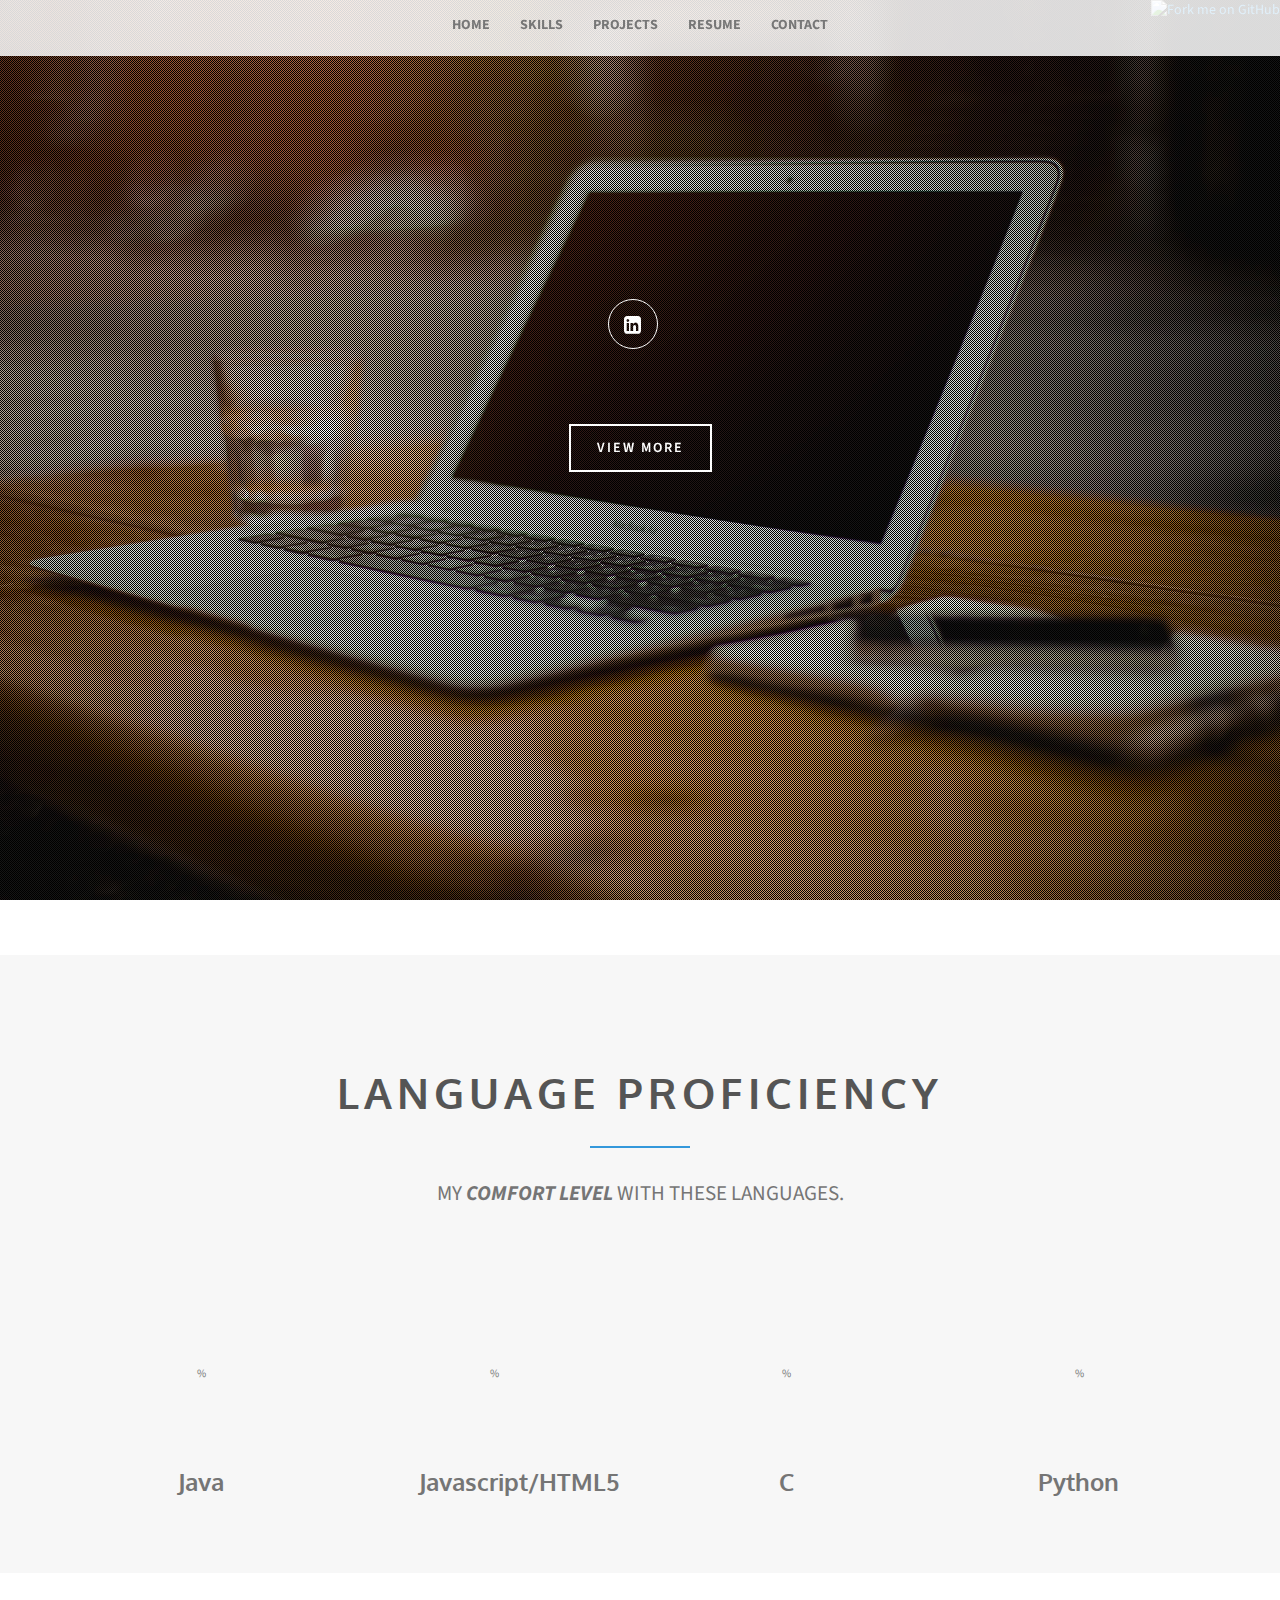
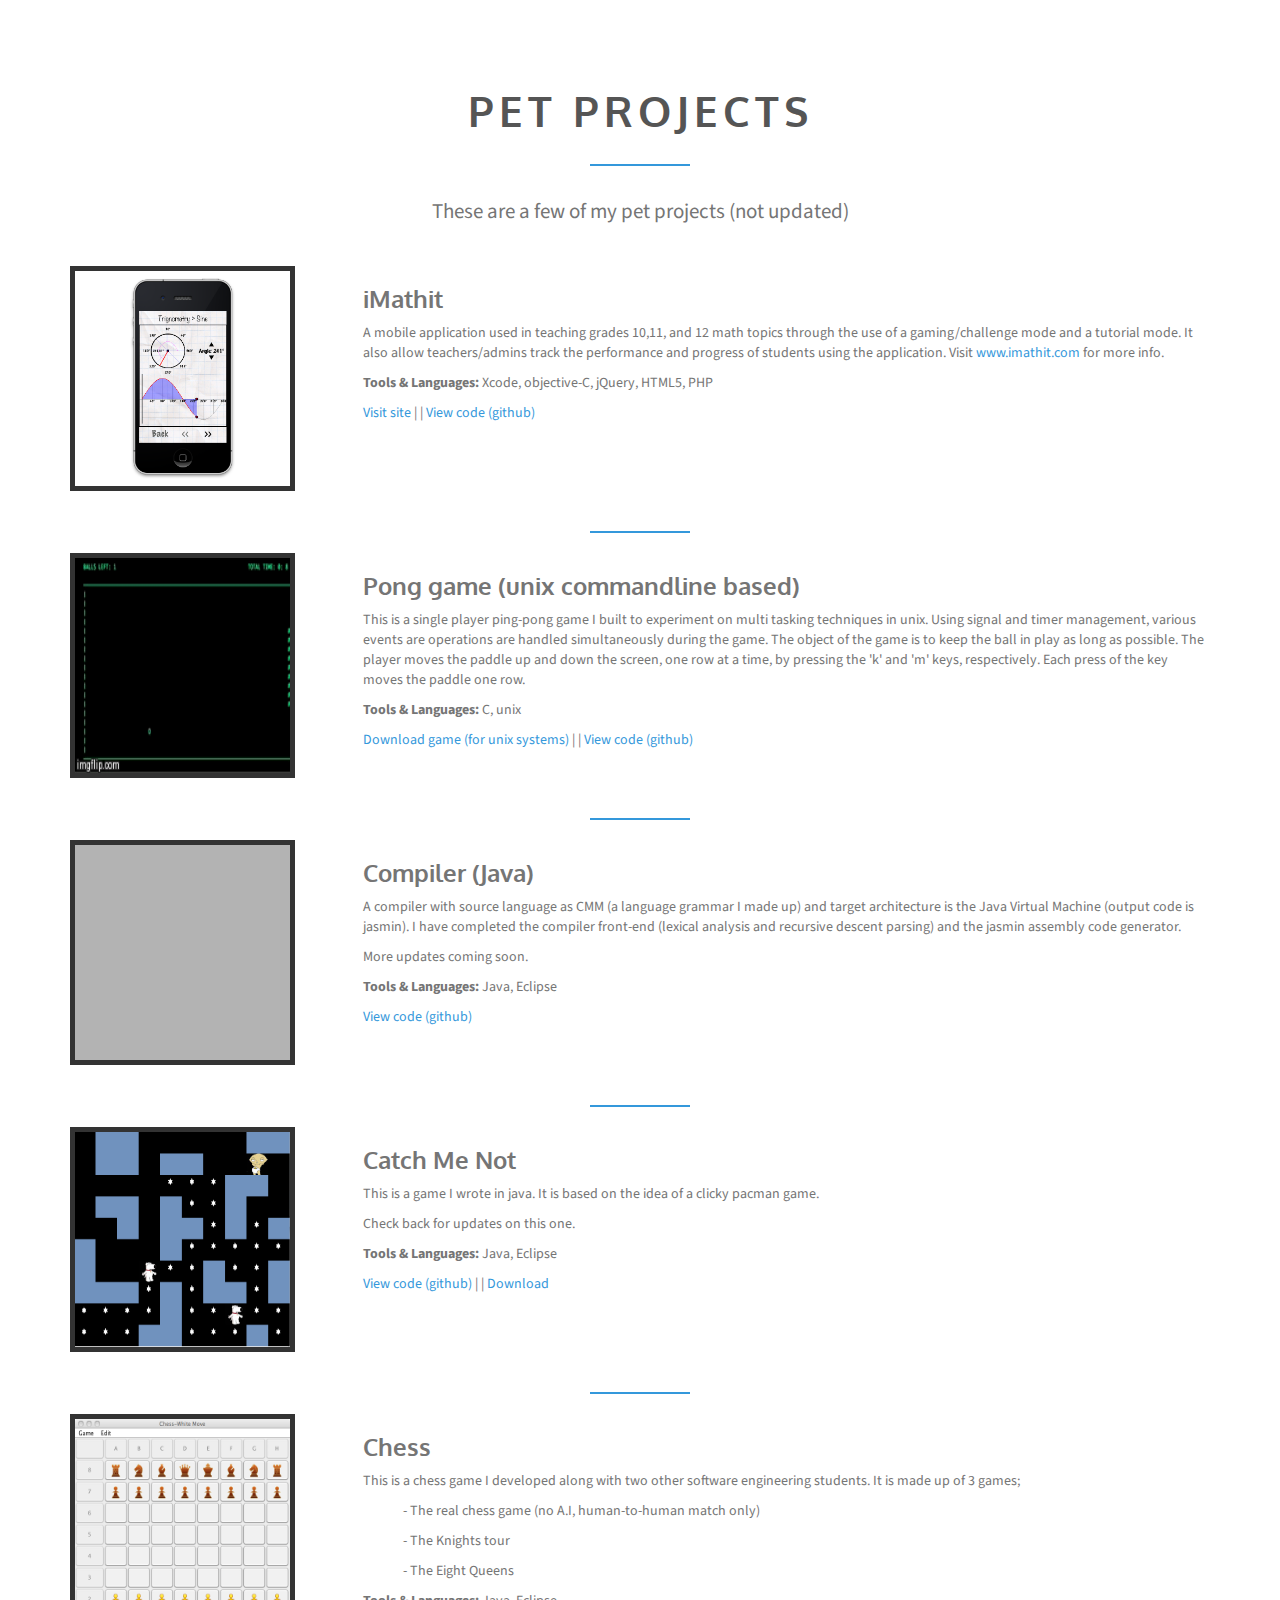
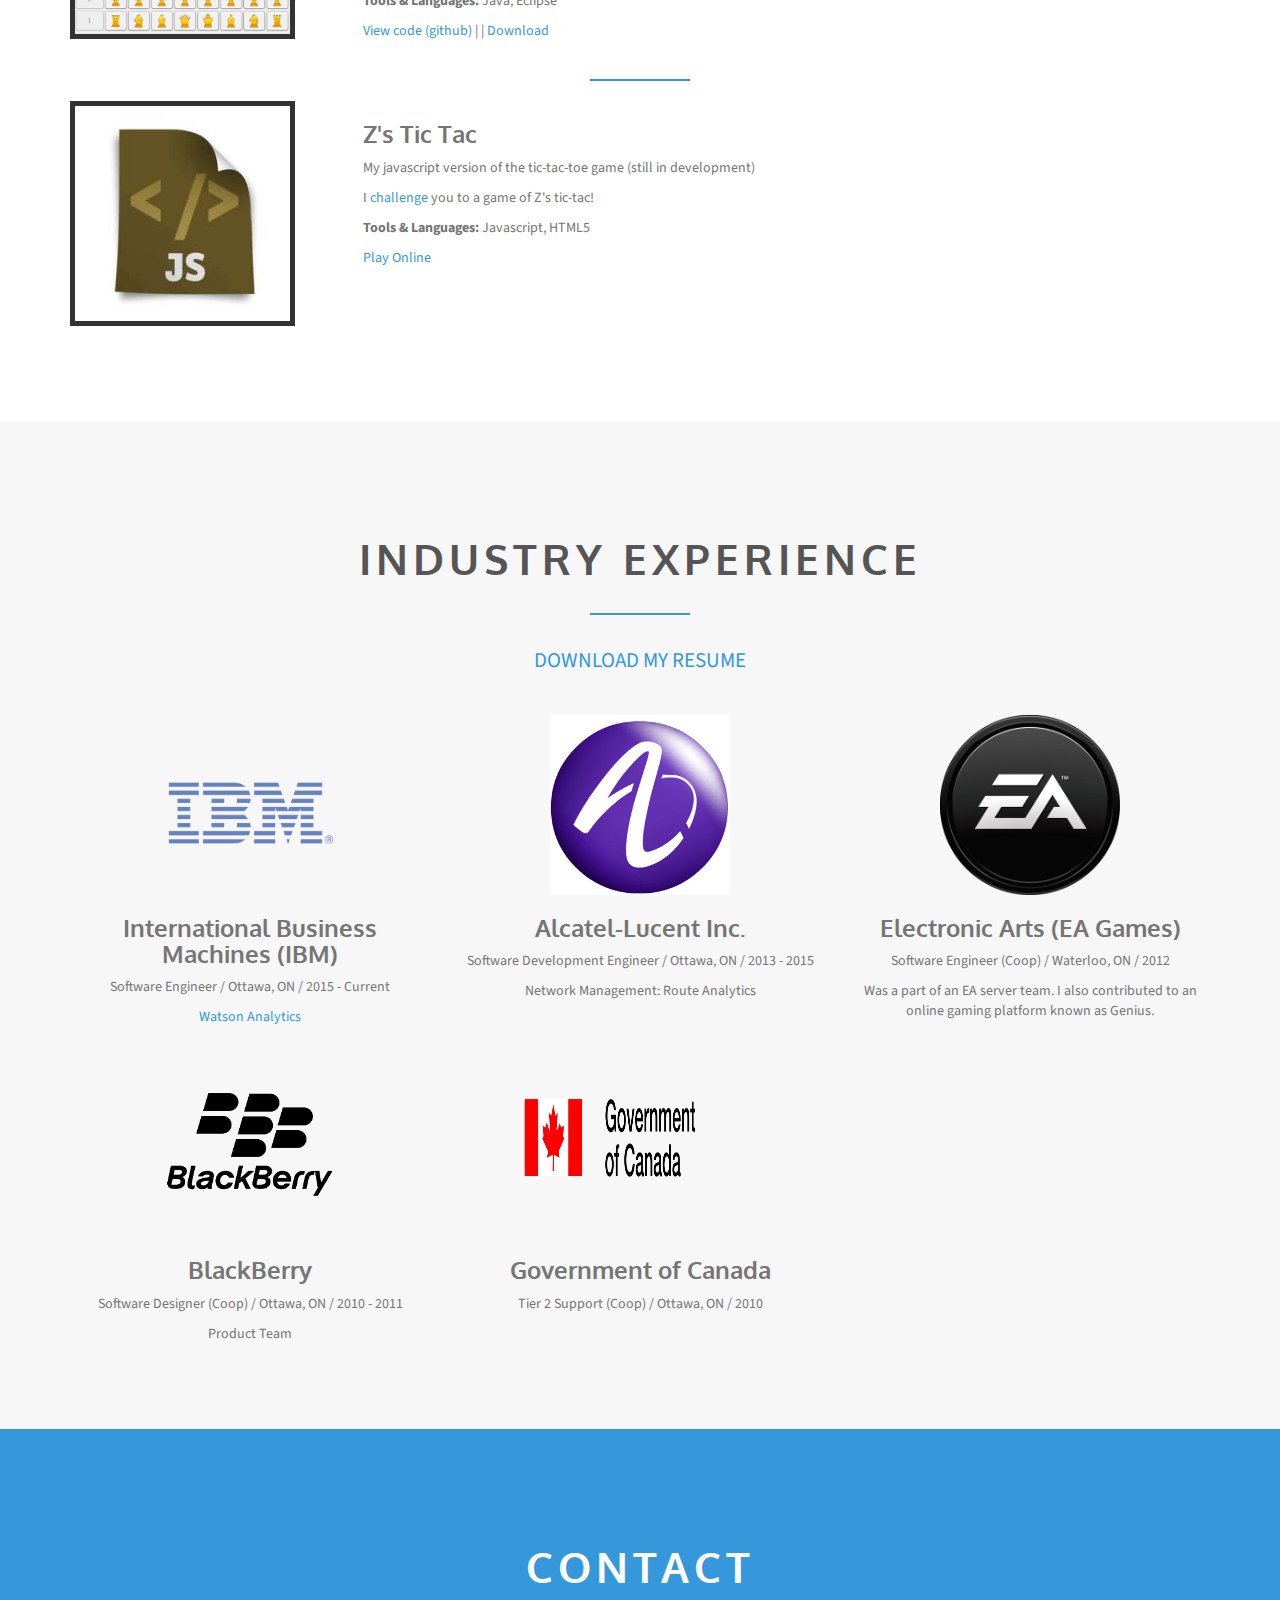
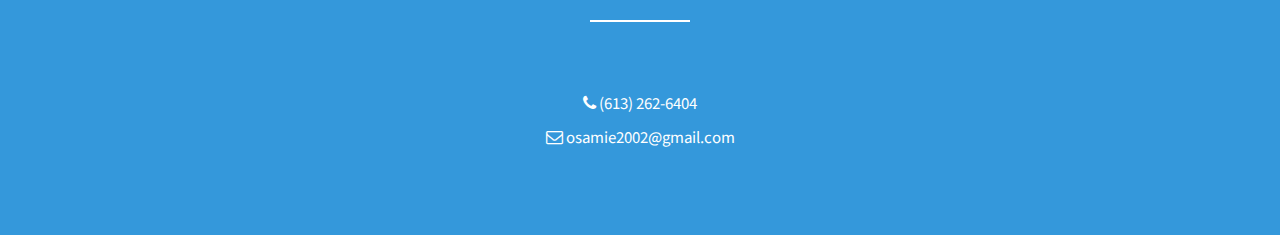
==== commit 979b52db: "Update index.html" ====
--- a/index.html
+++ b/index.html
@@ -109,7 +109,7 @@
             <li><a href="#page-welcome">Home</a></li>
             <li><a href="#page-skills">Skills</a></li>
             <li><a href="#page-profile">Projects</a></li>
-            <li><a href="#page-experience">Experience</a></li>
+            <li><a href="#page-experience">Resume</a></li>
             <!-- <li><a href="#page-portfolio">Portfolio</a></li> -->
             <li><a href="#page-contact">Contact</a></li>
           </ul>
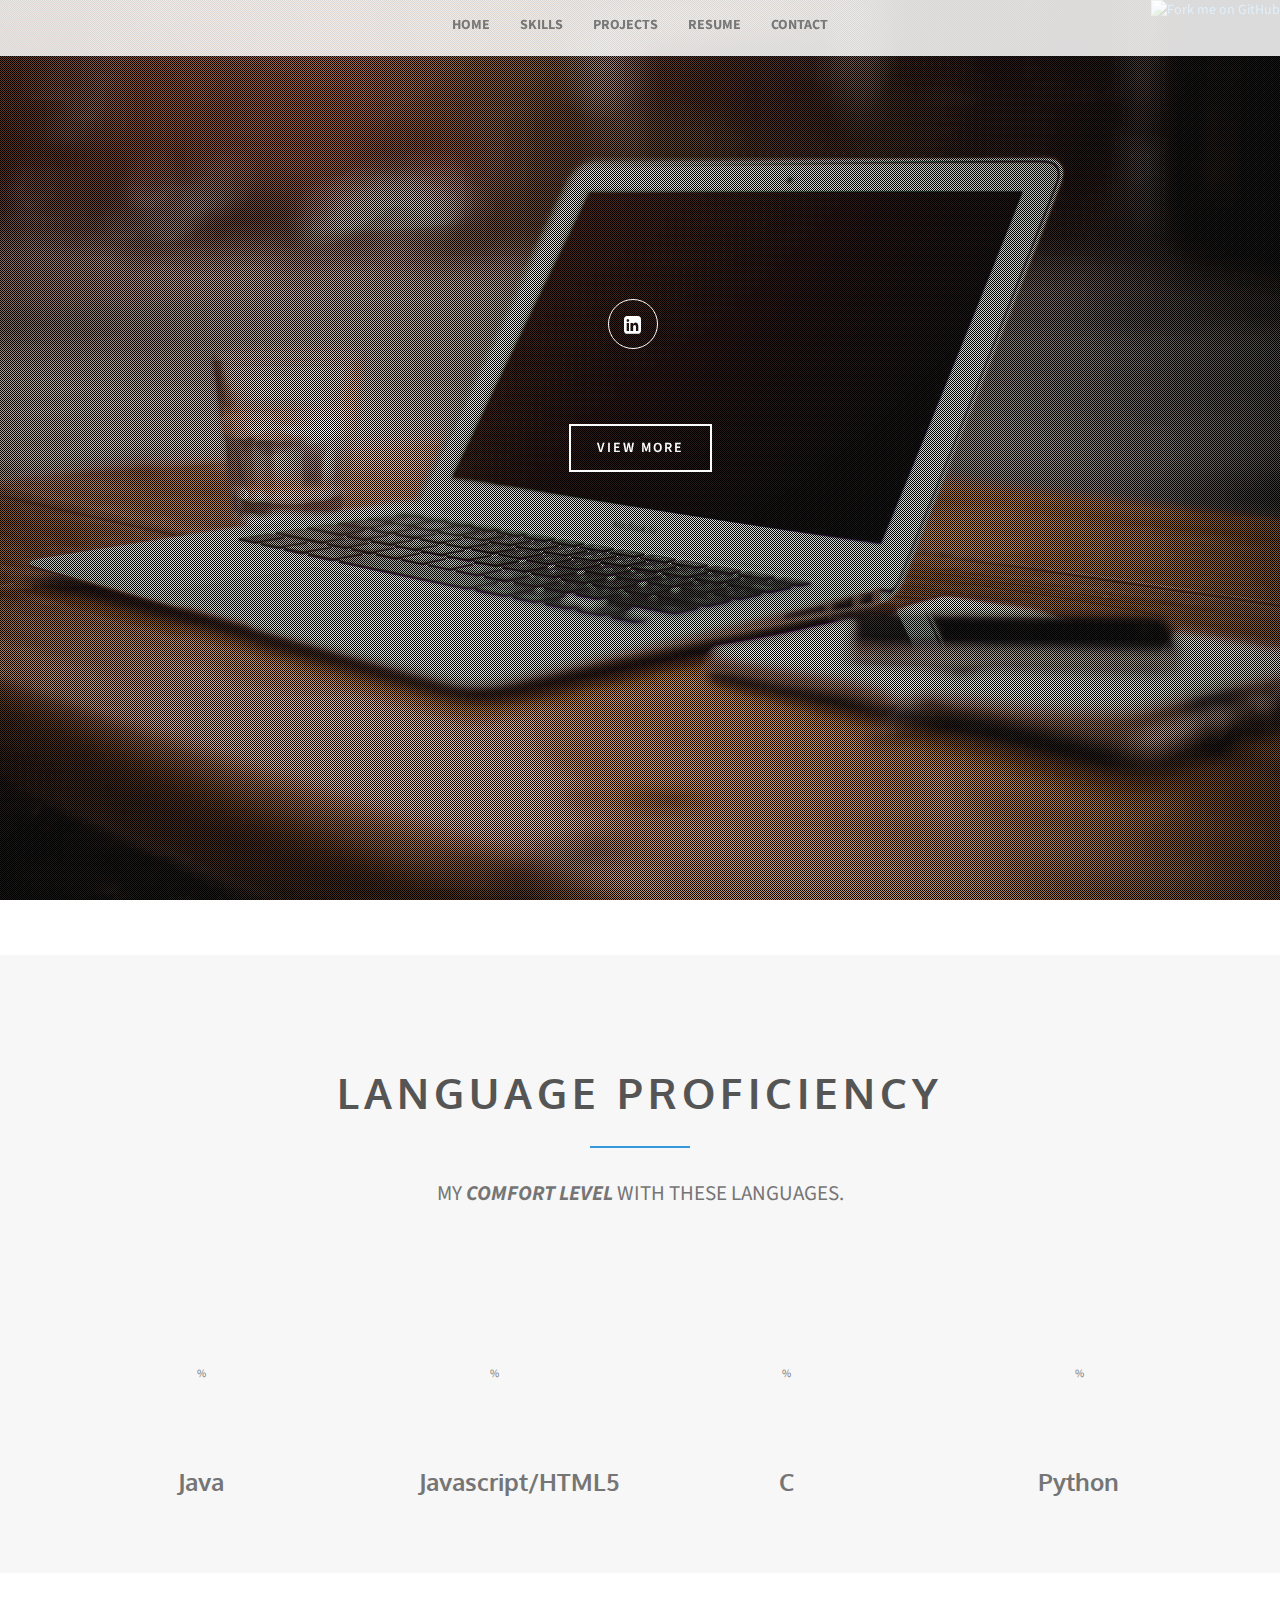
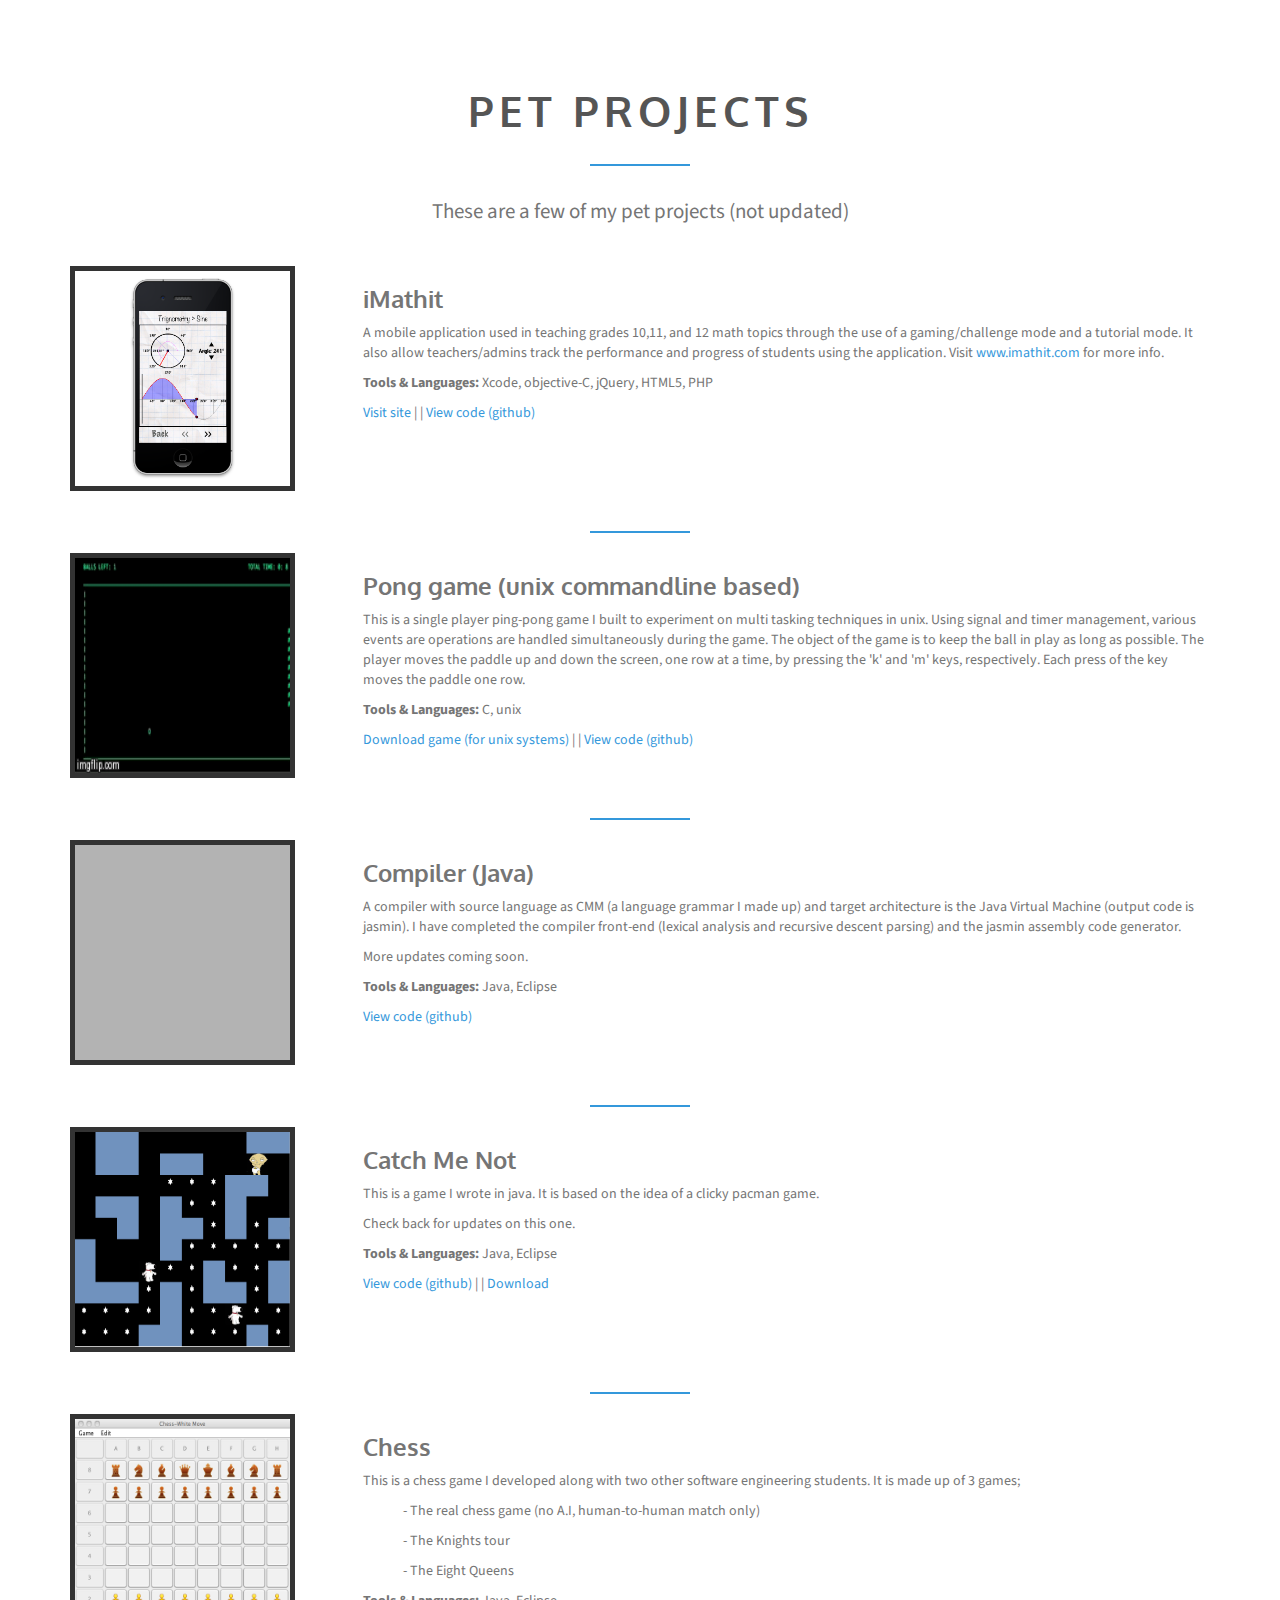
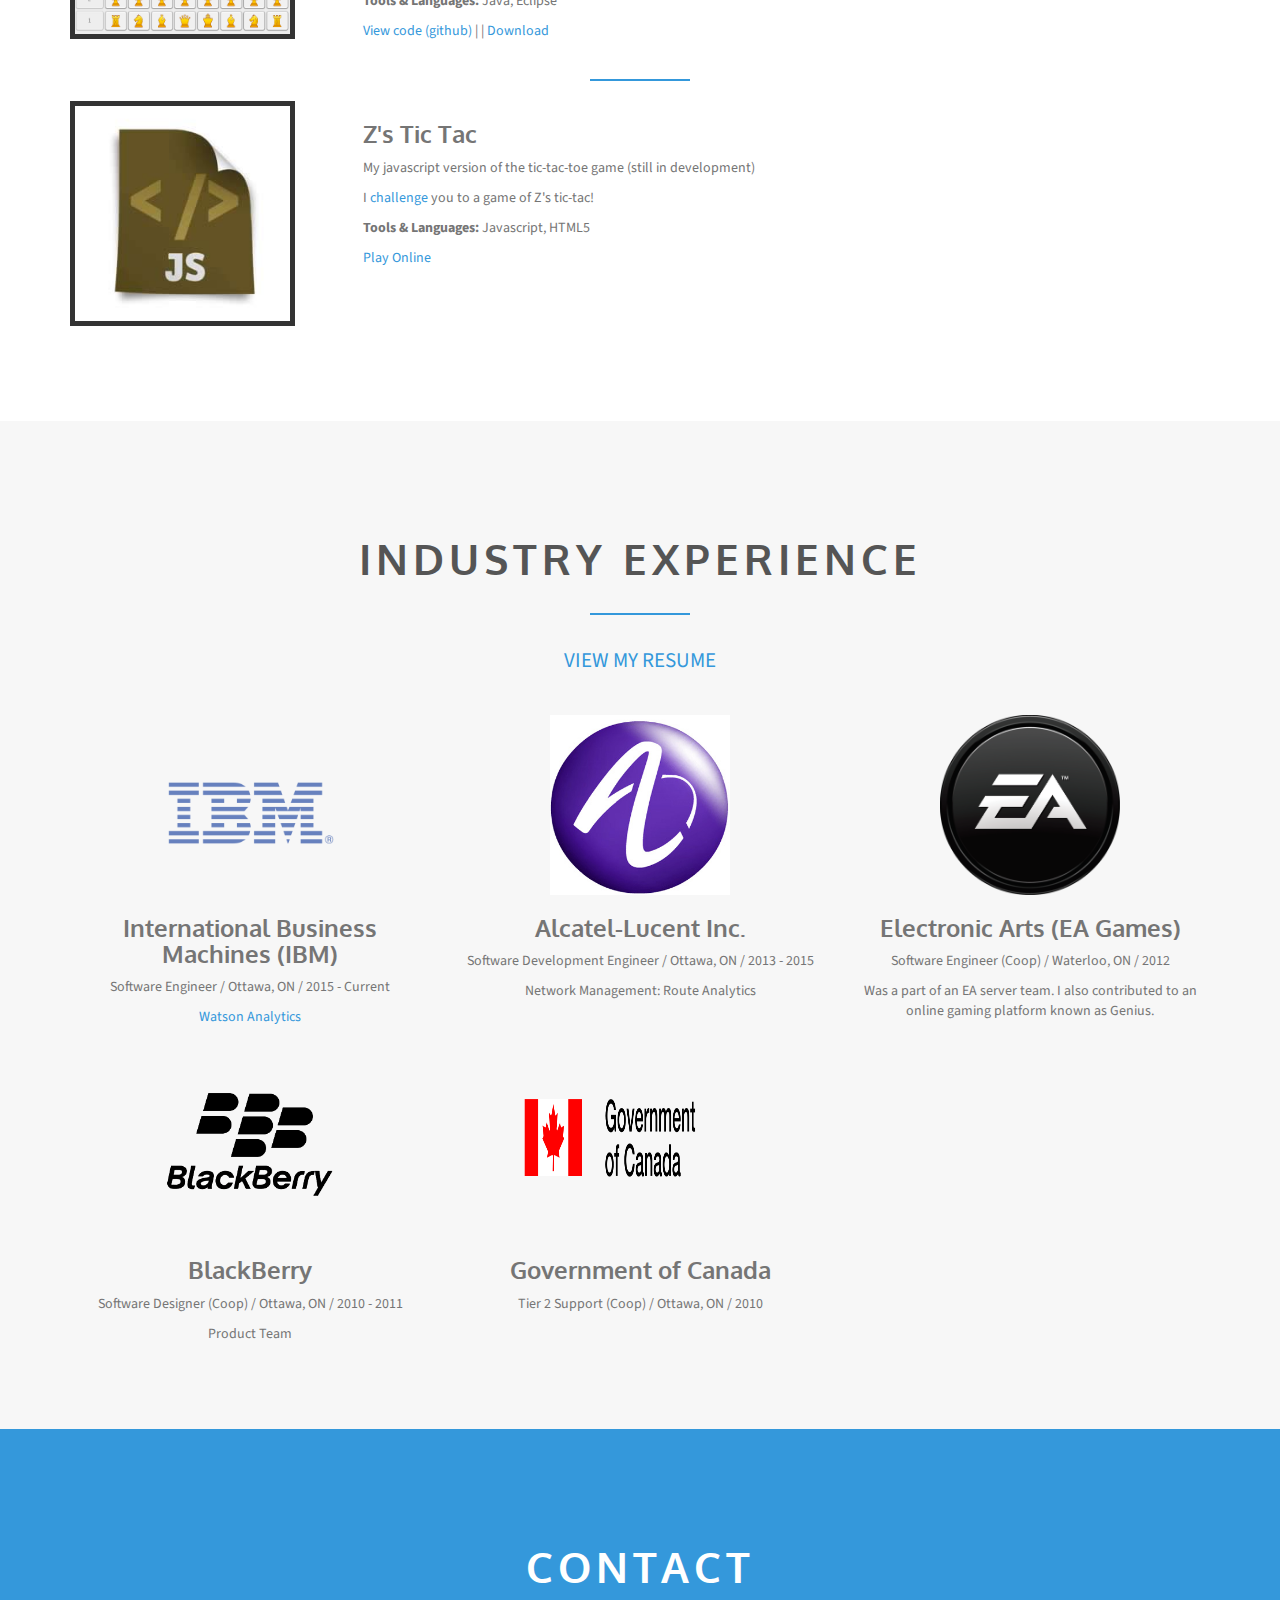
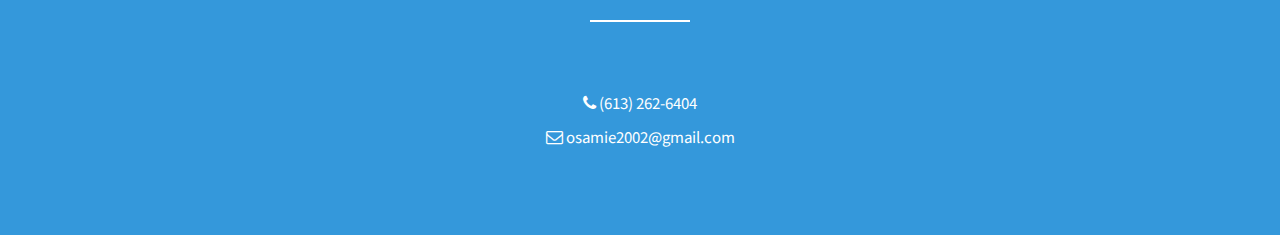
==== commit 7c3b3cf5: "update" ====
--- a/index.html
+++ b/index.html
@@ -369,7 +369,7 @@
                 <header class="section-header">
                     <h2 class="section-title"><span>Industry Experience</span></h2>
                      <div class="spacer"></div>
-                    <p class="section-subtitle"> <a target="blank" href="http://www.zuwa.me/files/Zuwa_Omigie.pdf"> DOWNLOAD MY RESUME </a></p>
+                    <p class="section-subtitle"> <a target="blank" href="http://www.zuwa.me/files/Zuwa_Omigie.pdf"> VIEW MY RESUME </a></p>
                 </header>
                 <div class="row">
                   <div class="col-md-4">
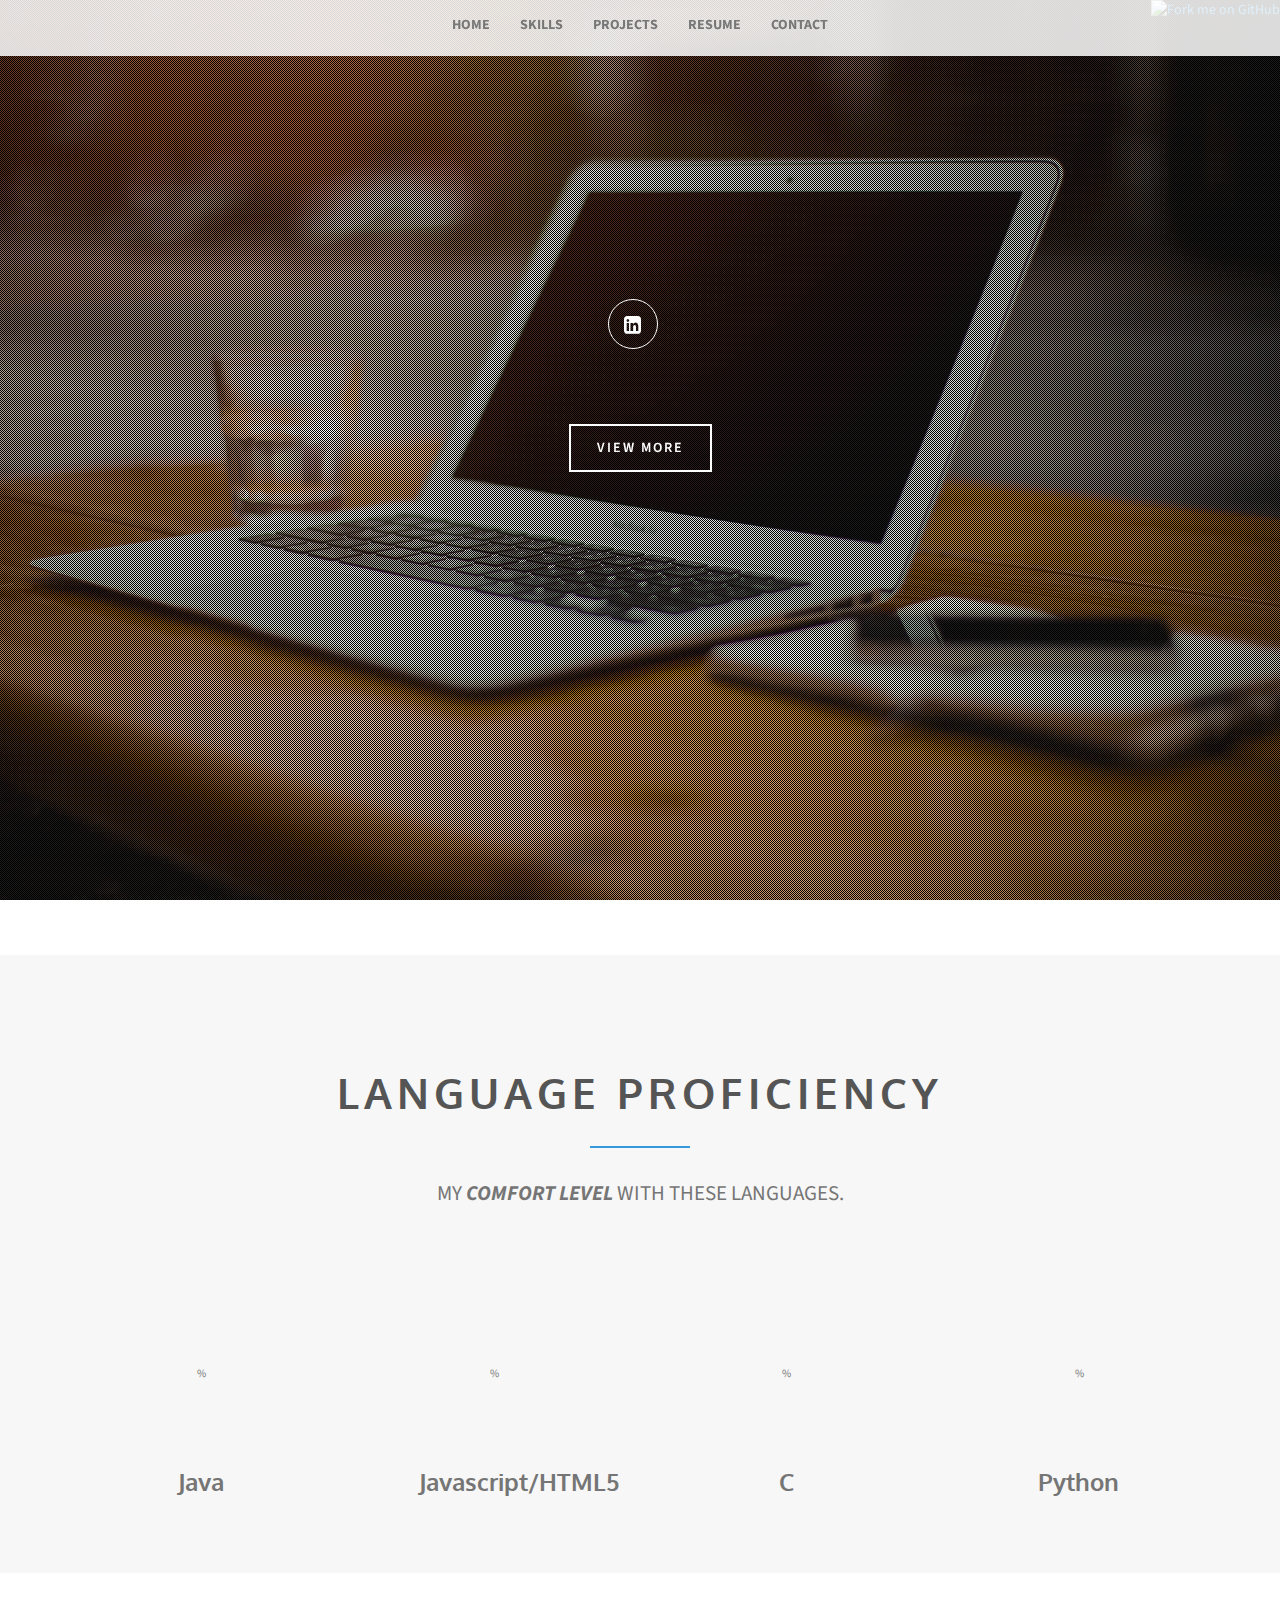
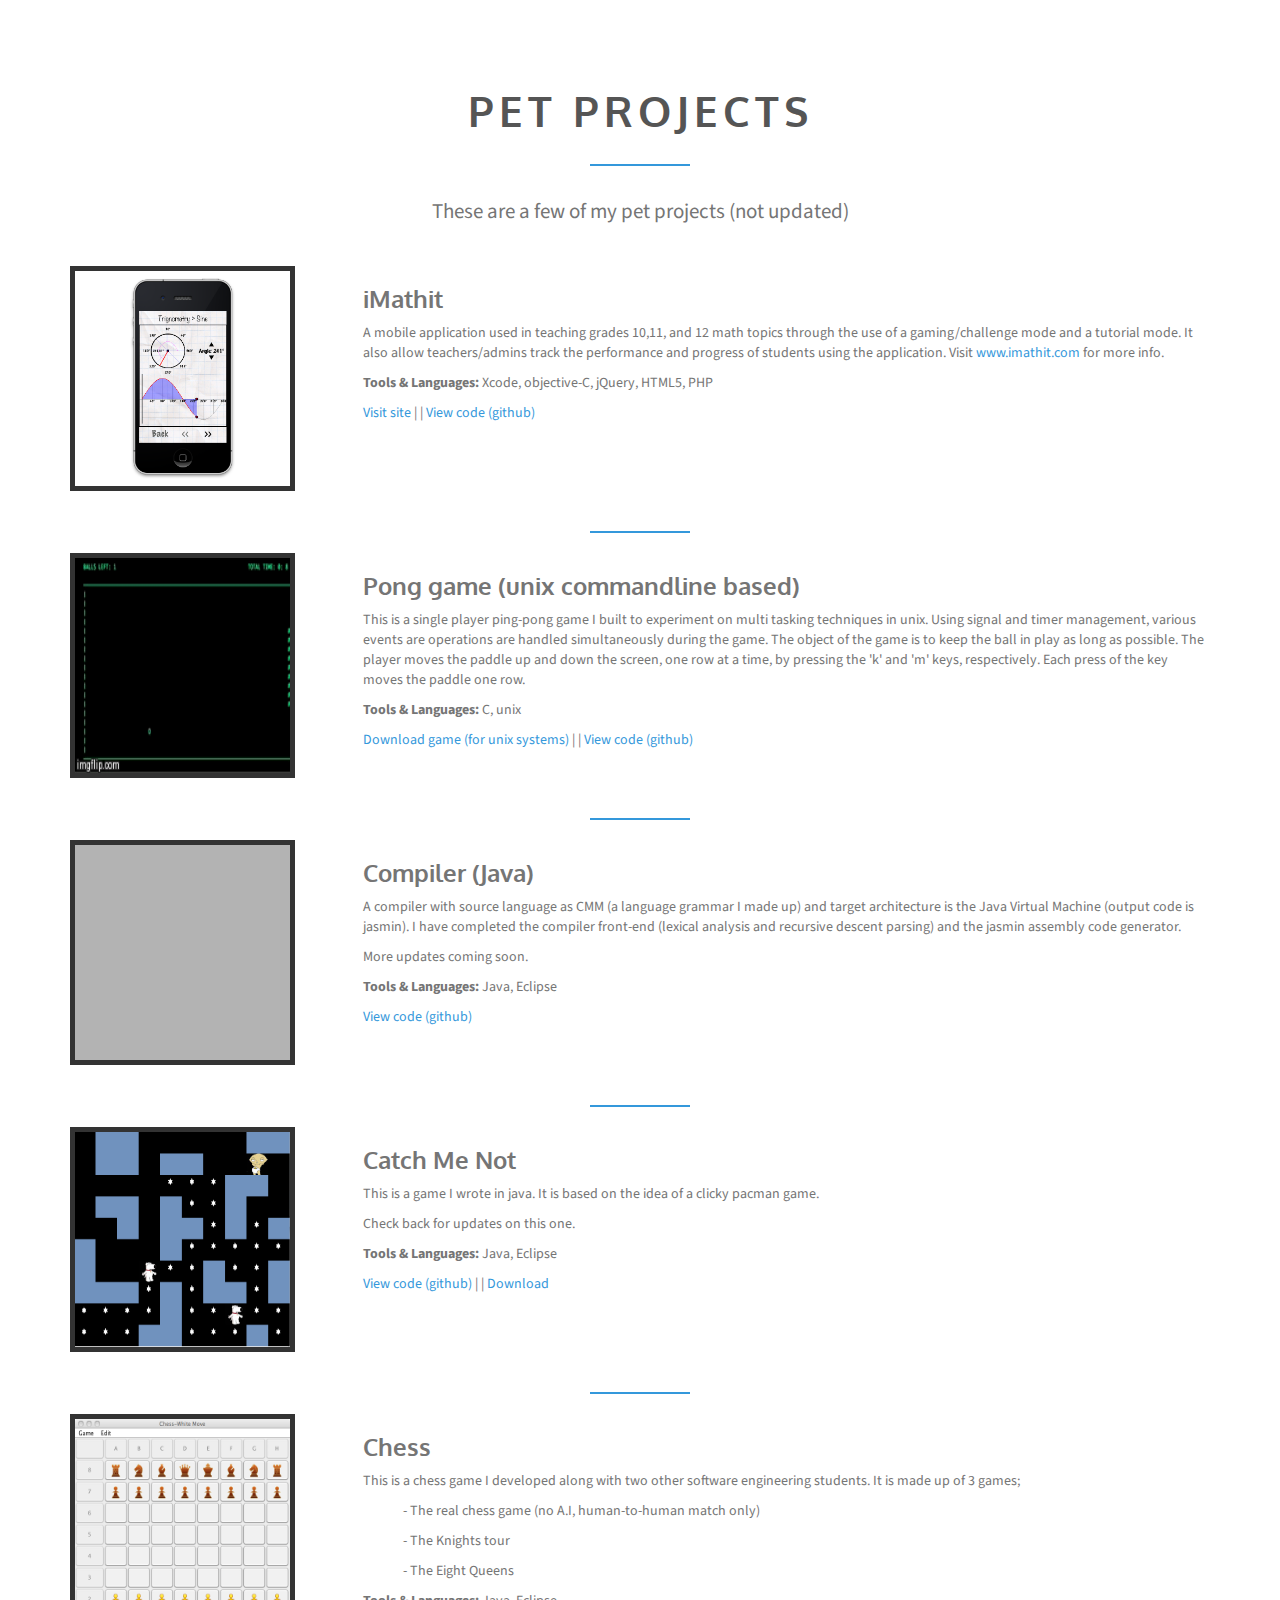
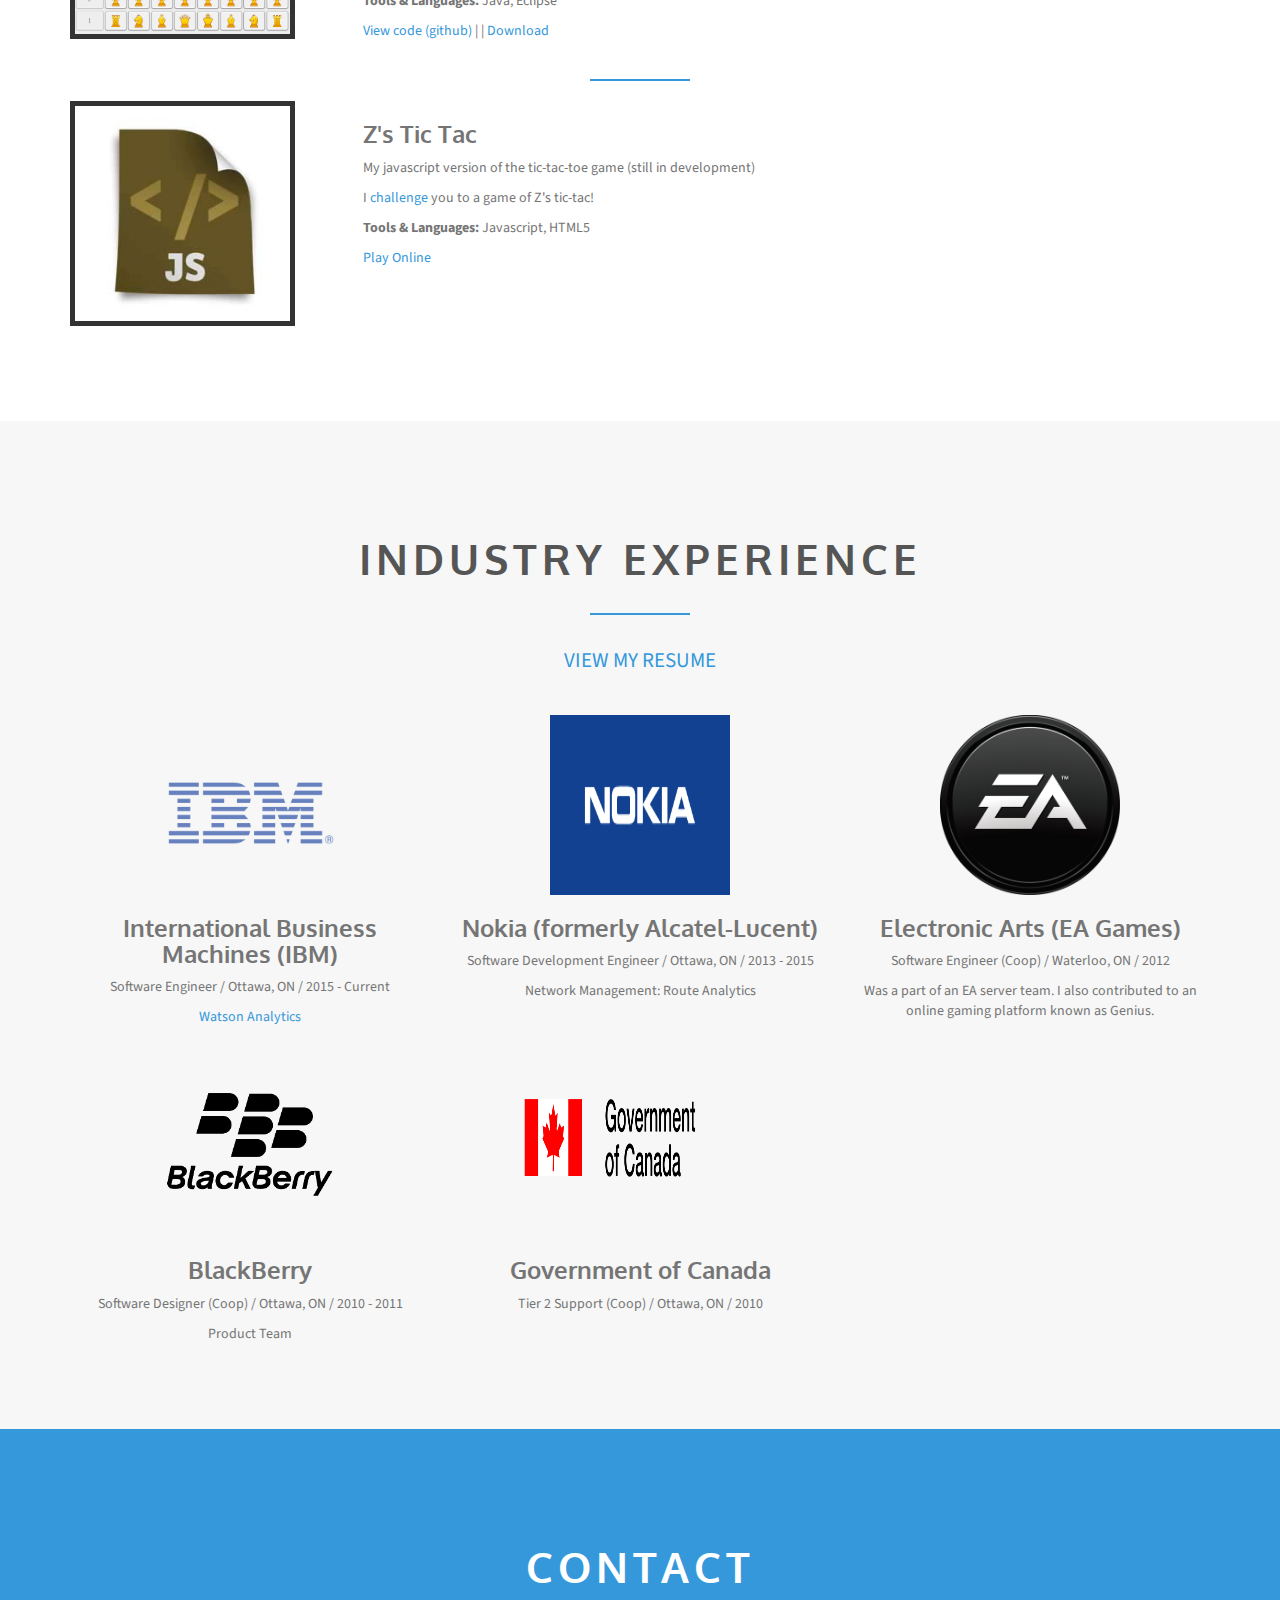
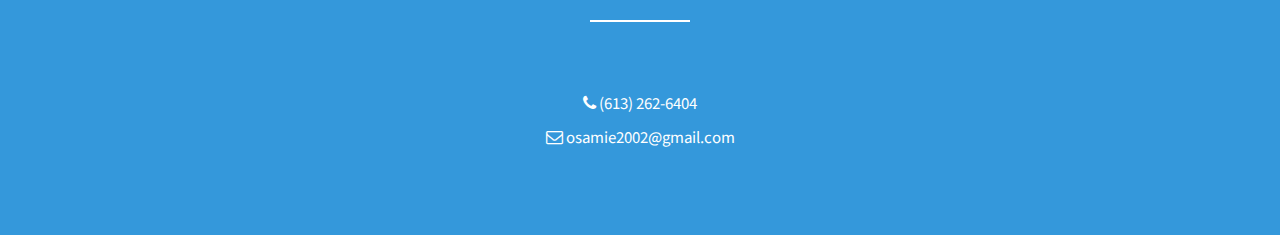
==== commit 014e58f9: "experience update" ====
--- a/index.html
+++ b/index.html
@@ -31,7 +31,7 @@
        <!--  <link rel="stylesheet" href="css/colors/purple.css">-->
        <!--  <link rel="stylesheet" href="css/colors/orange.css">-->
        <!--  <link rel="stylesheet" href="css/colors/green.css">-->
-        
+
          <!-- Feature detection -->
         <script src="js/modernizr-2.6.2.min.js"></script>
         <!-- Fonts -->
@@ -140,17 +140,17 @@
                         <a href="http://ca.linkedin.com/in/oomigie/" target="_blank" class="btn btn-round btn-clear btn-linkedin"><i class="fa fa-linkedin-square"></i></a>
                          <!-- <a href="https://www.pinterest.com/" class="btn btn-round btn-clear btn-pinterest"><i class="fa fa-pinterest"></i></a> -->
                         <!-- <a href="https://www.google.com/" class="btn btn-round btn-clear btn-google"><i class="fa fa-google-plus"></i></a> -->
-                    
+
                 </div>
                 <a href="#page-skills" class="btn btn-default hire-me">VIEW MORE</a>
             </div>
         </div>
     </section><!-- welcome ends -->
-    
+
     <!-- skills begins -->
      <section id="page-skills" class="page-skills">
        <div class="container">
-           
+
                  <header class="section-header">
                     <h2 class="section-title"><span>Language Proficiency</span></h2>
                       <div class="spacer"></div>
@@ -229,14 +229,14 @@
                 </header>
             <div class="row">
               <div class="col-md-3">
-                 <div class="profile text-center"><a target="_blank" href="http://imathit.com"><img class="thumbnails" src="img/imathit.png" alt="profile"/></a></div> 
+                 <div class="profile text-center"><a target="_blank" href="http://imathit.com"><img class="thumbnails" src="img/imathit.png" alt="profile"/></a></div>
               </div>
                <div class="col-md-9">
                 <h3> iMathit</h3>
                 <p>A mobile application used in teaching grades 10,11, and 12 math topics through the use of a gaming/challenge mode and a tutorial mode. It also allow teachers/admins track the performance and progress of students using the application. Visit <a href="http://imathit.com" target="blank">www.imathit.com</a> for more info.</p>
                 <p><b> Tools & Languages:</b> Xcode, objective-C, jQuery, HTML5, PHP</p>
                 <p><a href="http://imathit.com" target="blank">Visit site </a>  | | <a href="https://github.com/osamie" target="blank">View code (github) </a>  <!-- | | <a href="">  More Details</a> --> </p>
-                
+
               </div>
             </div>
 
@@ -246,16 +246,16 @@
 
             <div class="row">
               <div class="col-md-3">
-                 <div class="profile text-center"><a target="_blank" href="https://github.com/osamie/unix-pong/archive/master.zip"><img class="thumbnails" src="img/unix-pong.gif" alt="profile"/></a></div> 
+                 <div class="profile text-center"><a target="_blank" href="https://github.com/osamie/unix-pong/archive/master.zip"><img class="thumbnails" src="img/unix-pong.gif" alt="profile"/></a></div>
               </div>
                <div class="col-md-9">
                 <h3> Pong game (unix commandline based)</h3>
                 <p>
-                   This is a single player ping-pong game I built to experiment on multi tasking techniques in unix. Using signal and timer management, various events are operations are handled simultaneously during the game. The object of the game is to keep the ball in play as long as possible. The player moves the paddle up and down the screen, one row at a time, by pressing the 'k' and 'm' keys, respectively. Each press of the key moves the paddle one row.  
+                   This is a single player ping-pong game I built to experiment on multi tasking techniques in unix. Using signal and timer management, various events are operations are handled simultaneously during the game. The object of the game is to keep the ball in play as long as possible. The player moves the paddle up and down the screen, one row at a time, by pressing the 'k' and 'm' keys, respectively. Each press of the key moves the paddle one row.
                 </p>
                 <p><b> Tools & Languages:</b> C, unix</p>
                 <p><a href="https://github.com/osamie/unix-pong/archive/master.zip" target="blank">Download game (for unix systems) </a>  | | <a href="https://github.com/osamie/unix-pong" target="blank">View code (github) </a>  <!-- | | <a href="">  More Details</a> --> </p>
-                
+
               </div>
             </div>
 
@@ -265,11 +265,11 @@
 
             <div class="row">
               <div class="col-md-3">
-                 <div class="profile"><a target="_blank" href="https://github.com/osamie"><img src="img/profile.png" alt="profile"/></a></div> 
+                 <div class="profile"><a target="_blank" href="https://github.com/osamie"><img src="img/profile.png" alt="profile"/></a></div>
               </div>
                <div class="col-md-9">
                 <h3> Compiler (Java)</h3>
-                <p>A compiler with source language as CMM (a language grammar I made up) and target architecture is the Java Virtual Machine (output code is jasmin). I have completed the compiler front-end (lexical analysis and recursive 
+                <p>A compiler with source language as CMM (a language grammar I made up) and target architecture is the Java Virtual Machine (output code is jasmin). I have completed the compiler front-end (lexical analysis and recursive
 descent parsing) and the jasmin assembly code generator.</p>
                 <p>More updates coming soon.</p>
                 <p><b> Tools & Languages:</b> Java, Eclipse</p>
@@ -283,7 +283,7 @@
 
             <div class="row">
               <div class="col-md-3">
-                 <div class="profile"><a target="_blank" href="https://github.com/osamie/chess"> <img class="thumbnails" src="./img/catch_me_not.png" alt="profile"/></a></div> 
+                 <div class="profile"><a target="_blank" href="https://github.com/osamie/chess"> <img class="thumbnails" src="./img/catch_me_not.png" alt="profile"/></a></div>
               </div>
                <div class="col-md-9">
                 <h3> Catch Me Not</h3>
@@ -302,19 +302,19 @@
 
             <div class="row">
               <div class="col-md-3">
-                 <div class="profile"><a target="_blank" href="https://github.com/osamie"> <img class="thumbnails" src="img/chess_image.png" alt="profile"/></a></div> 
+                 <div class="profile"><a target="_blank" href="https://github.com/osamie"> <img class="thumbnails" src="img/chess_image.png" alt="profile"/></a></div>
               </div>
                <div class="col-md-9">
                 <h3> Chess</h3>
                 <p>This is a chess game I developed along with two other software engineering students. It is made up of 3 games;</p>
                   <ul>
-                  - The real chess game (no A.I, human-to-human match only) 
+                  - The real chess game (no A.I, human-to-human match only)
                   </ul>
                   <ul>
-                  - The Knights tour 
+                  - The Knights tour
                   </ul>
                   <ul>
-                  - The Eight Queens 
+                  - The Eight Queens
                   </ul>
                 </p>
 
@@ -330,7 +330,7 @@
 
             <div class="row">
               <div class="col-md-3">
-                 <div class="profile"><a target="_blank" href="http://cuchapter.com/TTT3"><img class="thumbnails" src="img/js.jpg" alt="profile"/></a></div> 
+                 <div class="profile"><a target="_blank" href="http://cuchapter.com/TTT3"><img class="thumbnails" src="img/js.jpg" alt="profile"/></a></div>
               </div>
                <div class="col-md-9">
                 <h3> Z's Tic Tac</h3>
@@ -350,7 +350,7 @@
 
             <div class="row">
               <div class="col-md-3">
-                 <div class="profile"><img src="img/profile.png" alt="profile"/></div> 
+                 <div class="profile"><img src="img/profile.png" alt="profile"/></div>
               </div>
                <div class="col-md-9">
                 <h3> Tic Tac Toe</h3>
@@ -359,7 +359,7 @@
             </div> -->
 
 
-      </div> 
+      </div>
     </section><!-- profile ends -->
 
     <!-- experience begins -->
@@ -375,7 +375,7 @@
                   <div class="col-md-4">
                   <article class="experience text-center">
                     <header>
-                      <div class=""><div class='logos'><img id="ibm-logo" src="img/ibm.png" /></div></div>  
+                      <div class=""><div class='logos'><img id="ibm-logo" src="img/ibm.png" /></div></div>
                       <h3>International Business Machines (IBM)</h3>
                       <p>Software Engineer / Ottawa, ON / 2015 - Current</p>
                     </header>
@@ -386,8 +386,8 @@
                  <div class="col-md-4">
                   <article class="experience text-center">
                     <header>
-                      <div class=""><img class="logos" src="img/alcatel-lucent-logo.jpg" /></div>  
-                      <h3>Alcatel-Lucent Inc.</h3>
+                      <div class=""><img class="logos" src="img/nokia.png" /></div>
+                      <h3>Nokia (formerly Alcatel-Lucent)</h3>
                       <p>Software Development Engineer / Ottawa, ON / 2013 - 2015</p>
                     </header>
                       <p>Network Management: Route Analytics </p>
@@ -396,14 +396,14 @@
                 <div class="col-md-4">
                   <article class="experience text-center">
                     <header>
-                      <div class=""><img class="logos" src="img/EA-logo.png" /></div>  
+                      <div class=""><img class="logos" src="img/EA-logo.png" /></div>
                       <h3>Electronic Arts (EA Games)</h3>
                        <p>Software Engineer (Coop) / Waterloo, ON / 2012 </p>
                     </header>
                       <p>Was a part of an EA server team. I also contributed to an online gaming platform known as Genius. </p>
                   </article>
                 </div>
-                
+
             </div>
 
             <div class="row">
@@ -411,7 +411,7 @@
                 <div class="col-md-4"> <!--col-xs-offset-4-->
                   <article class="experience text-center">
                     <header>
-                      <div class="text-center"><img class="logos" src="img/blackberry-logo.png" /></div>  
+                      <div class="text-center"><img class="logos" src="img/blackberry-logo.png" /></div>
                       <h3 class="text-center">BlackBerry</h3>
                        <p>Software Designer (Coop) / Ottawa, ON / 2010 - 2011</p>
                     </header>
@@ -422,13 +422,13 @@
                 <div class="col-md-4">
                   <article class="experience text-center">
                     <header>
-                      <div class="" ><div class='logos'> <img id="gov-canada-logo" src="img/gov_of_Canada_logo.png" /></div></div>  
+                      <div class="" ><div class='logos'> <img id="gov-canada-logo" src="img/gov_of_Canada_logo.png" /></div></div>
                       <h3 >Government of Canada</h3>
                        <p>Tier 2 Support (Coop) / Ottawa, ON / 2010</p>
                     </header>
                       <p> </p>
                   </article>
-                </div>              
+                </div>
             </div>
 
         </div>
@@ -449,7 +449,7 @@
                        <p class="section-subtitle"> </p>
               </header>
         <div class="row  text-center">
-        
+
         <!--div class="col-sm-3 contact-info">
          <iframe allowtransparency="true" frameborder="0" scrolling="no" seamless="seamless" src="http://colmdoyle.github.io/gh-activity/gh-activity.html?user=osamie&type=user" width="300" height="300"></iframe>
          </div-->
@@ -459,7 +459,7 @@
             <p><i class="fa fa-phone"></i> (613) 262-6404</p>
             <p><i class="fa fa-envelope-o"></i> osamie2002@gmail.com</p>
           </div>
-          
+
           <!--div class="col-sm-7">
           <h3>Get in Touch</h3>
               <form  class="form-horizontal" id="contact-form">
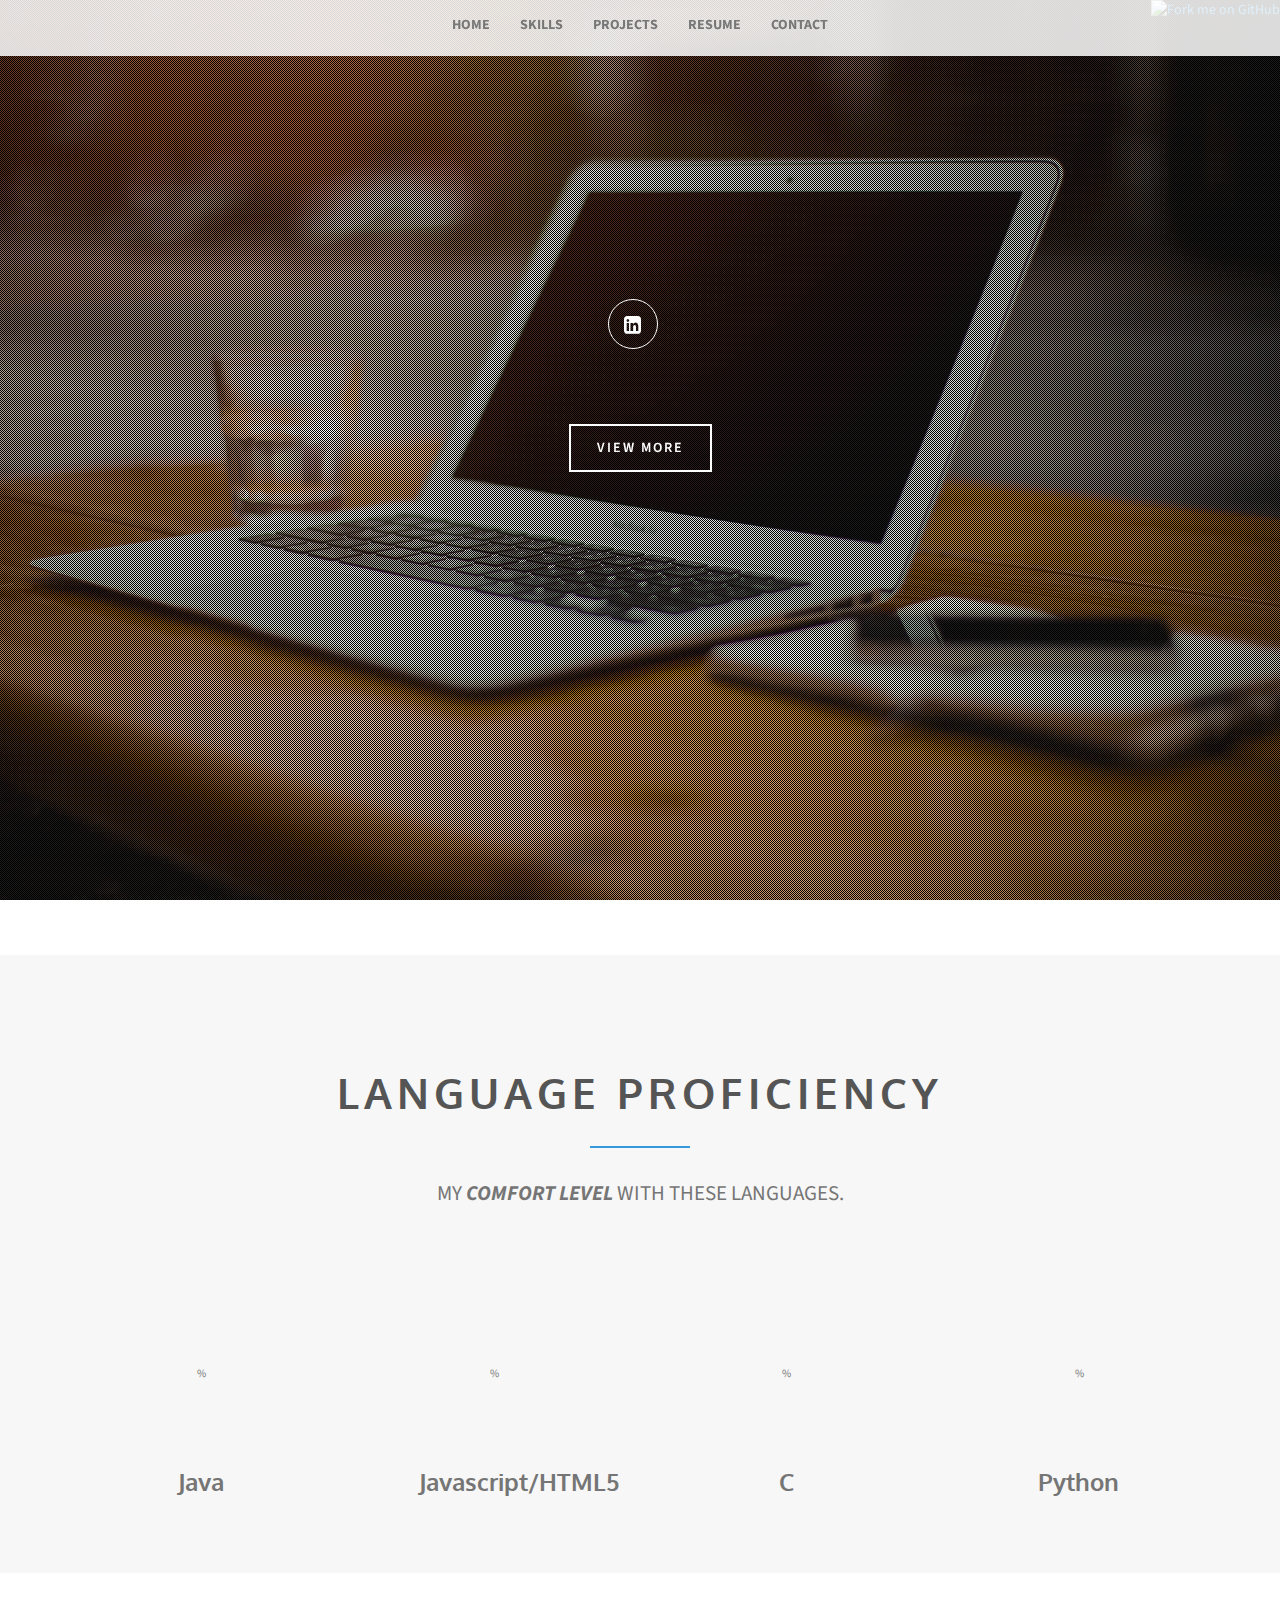
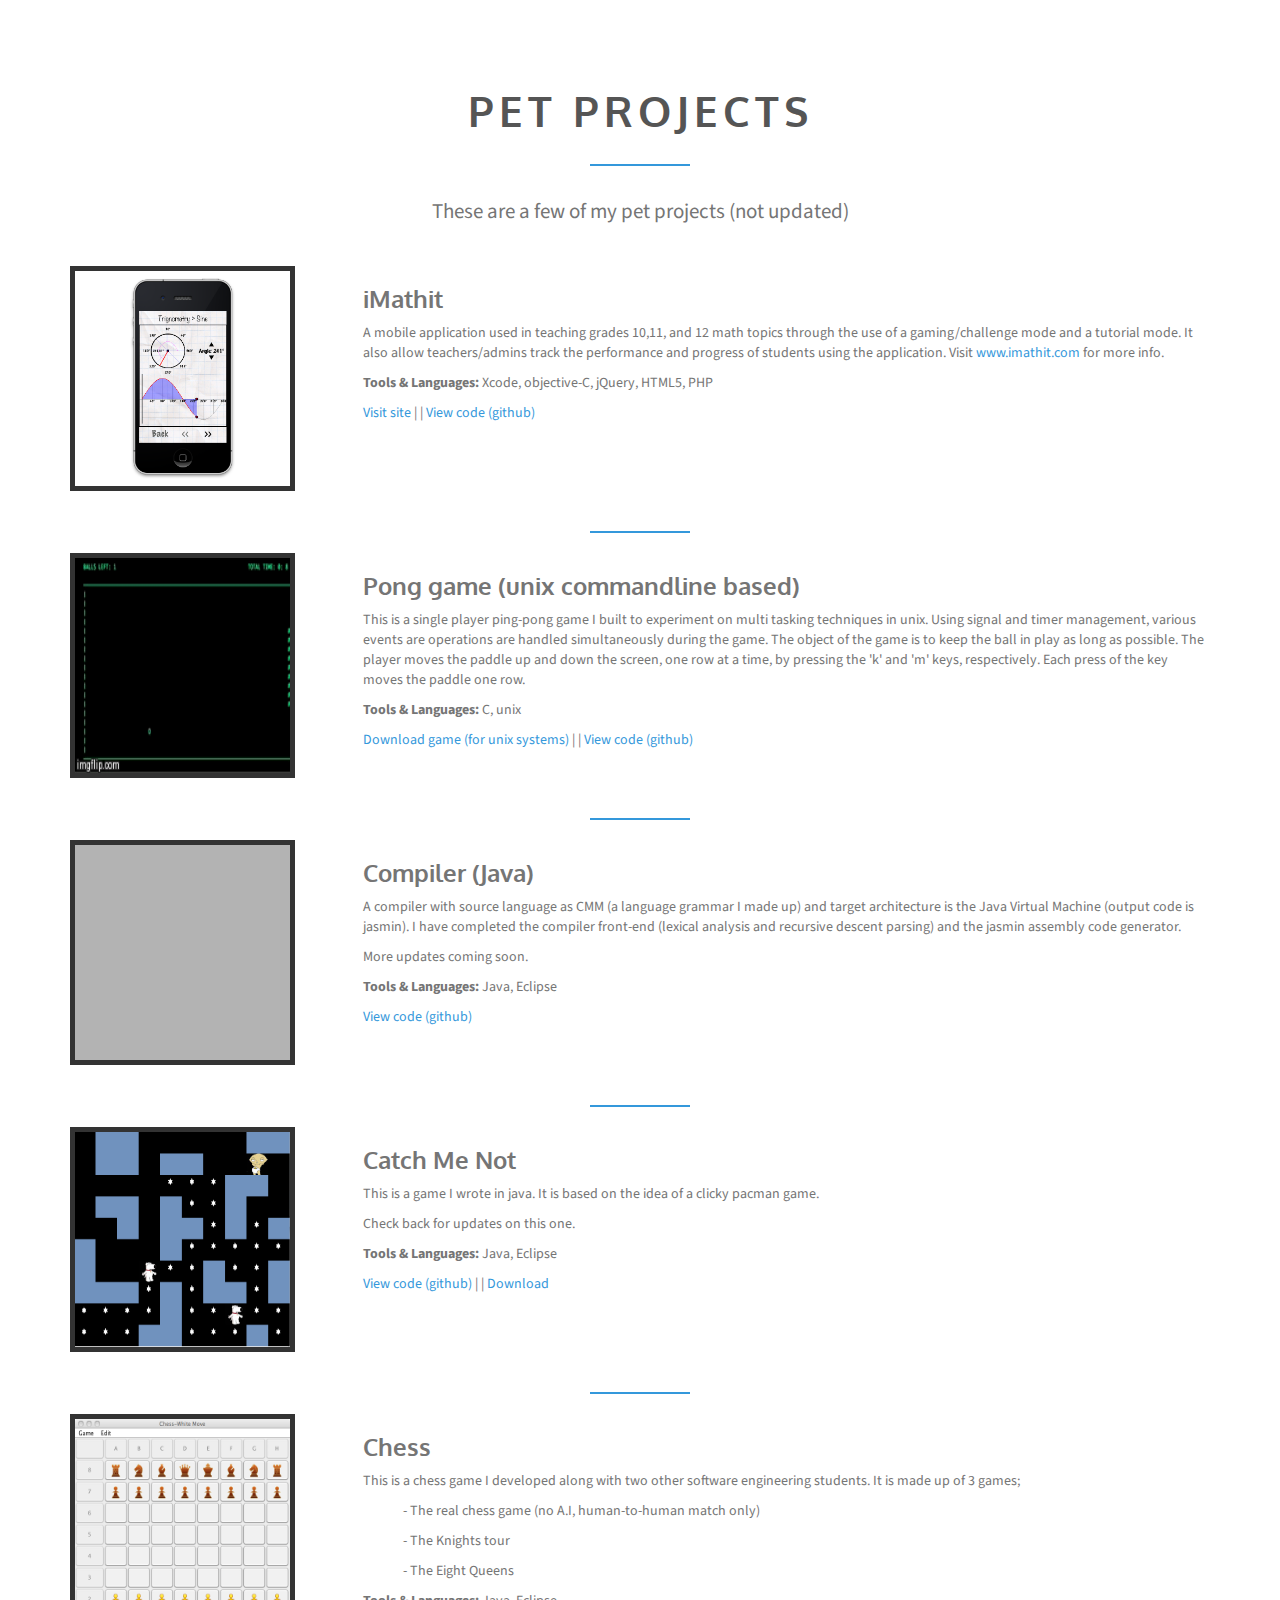
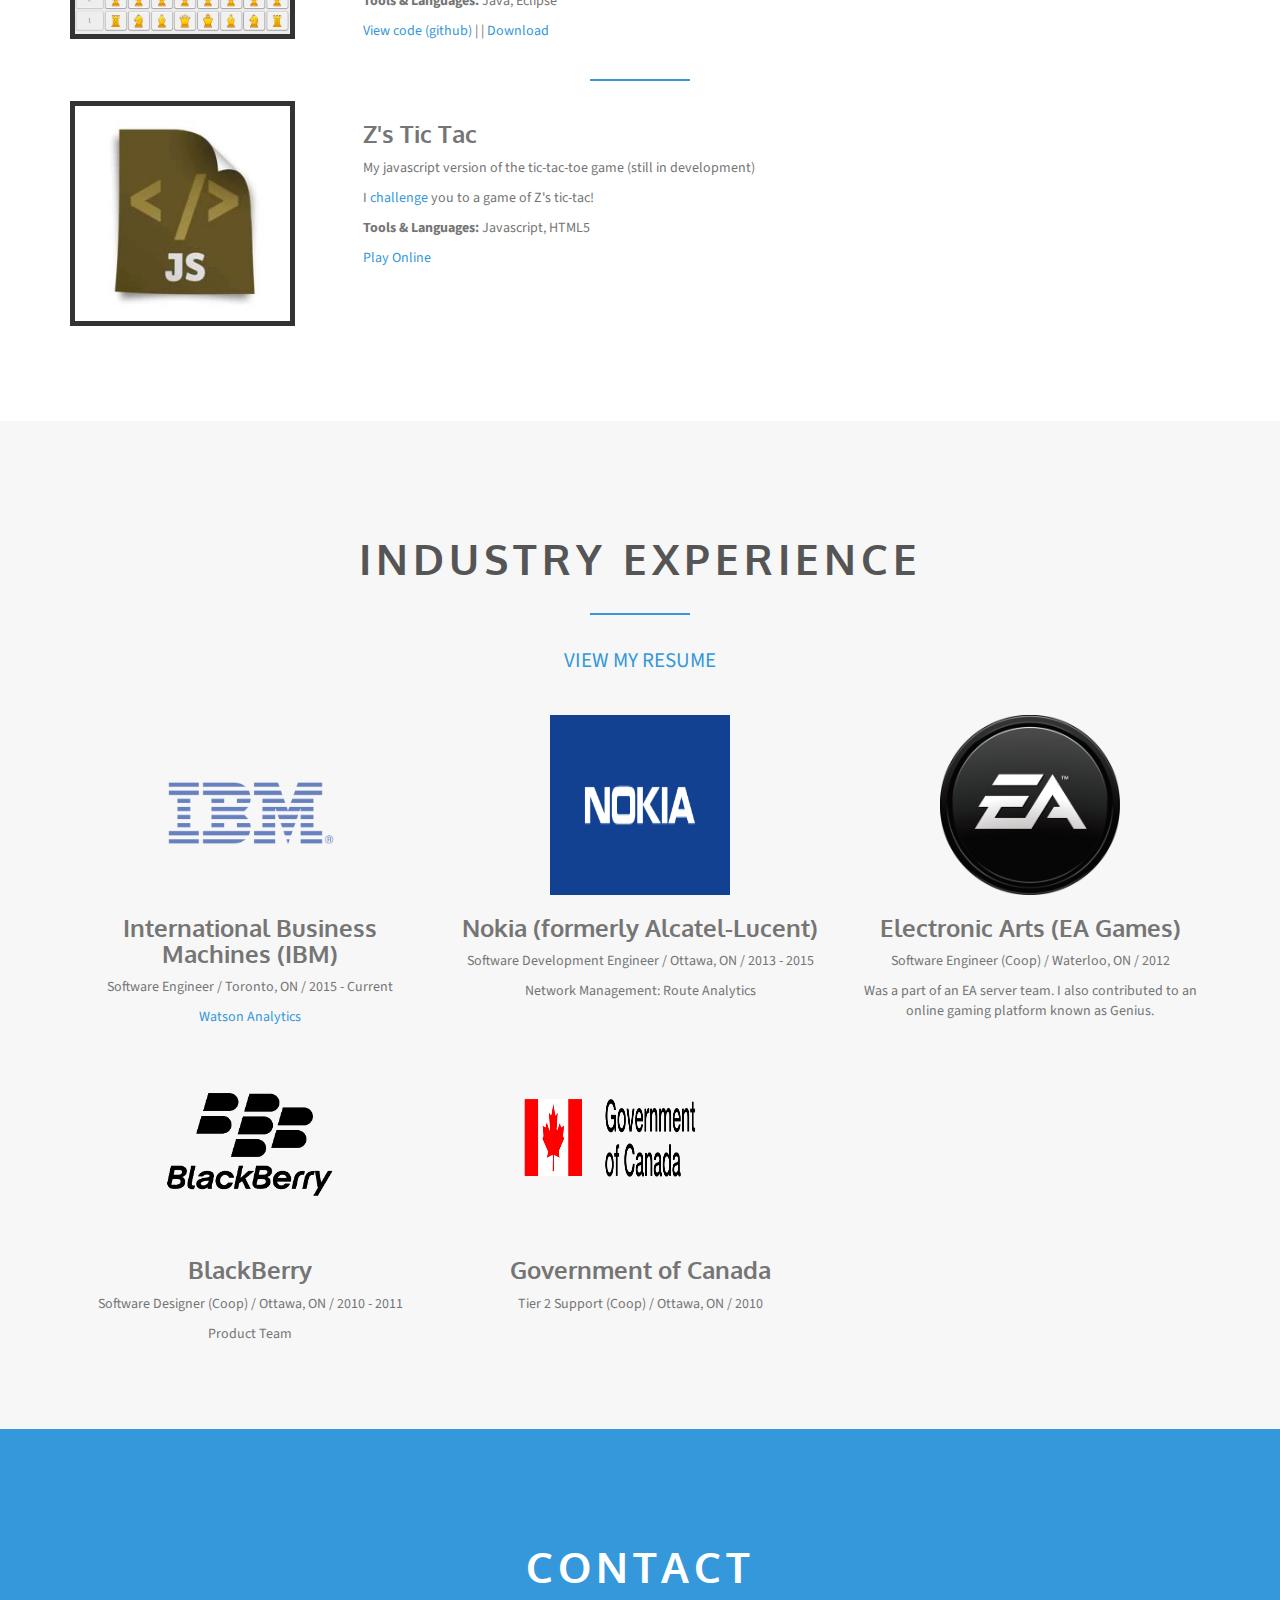
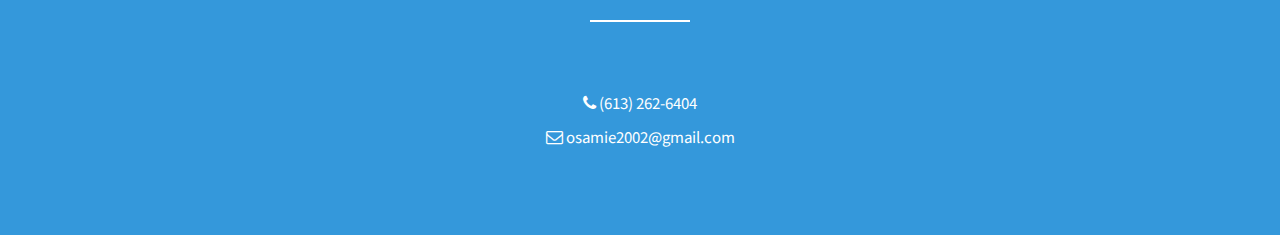
==== commit 059122c3: "addy update" ====
--- a/index.html
+++ b/index.html
@@ -377,7 +377,7 @@
                     <header>
                       <div class=""><div class='logos'><img id="ibm-logo" src="img/ibm.png" /></div></div>
                       <h3>International Business Machines (IBM)</h3>
-                      <p>Software Engineer / Ottawa, ON / 2015 - Current</p>
+                      <p>Software Engineer / Toronto, ON / 2015 - Current</p>
                     </header>
                       <p><a href="http://www.ibm.com/analytics/watson-analytics/" target="_blank">Watson Analytics </a></p>
                   </article>
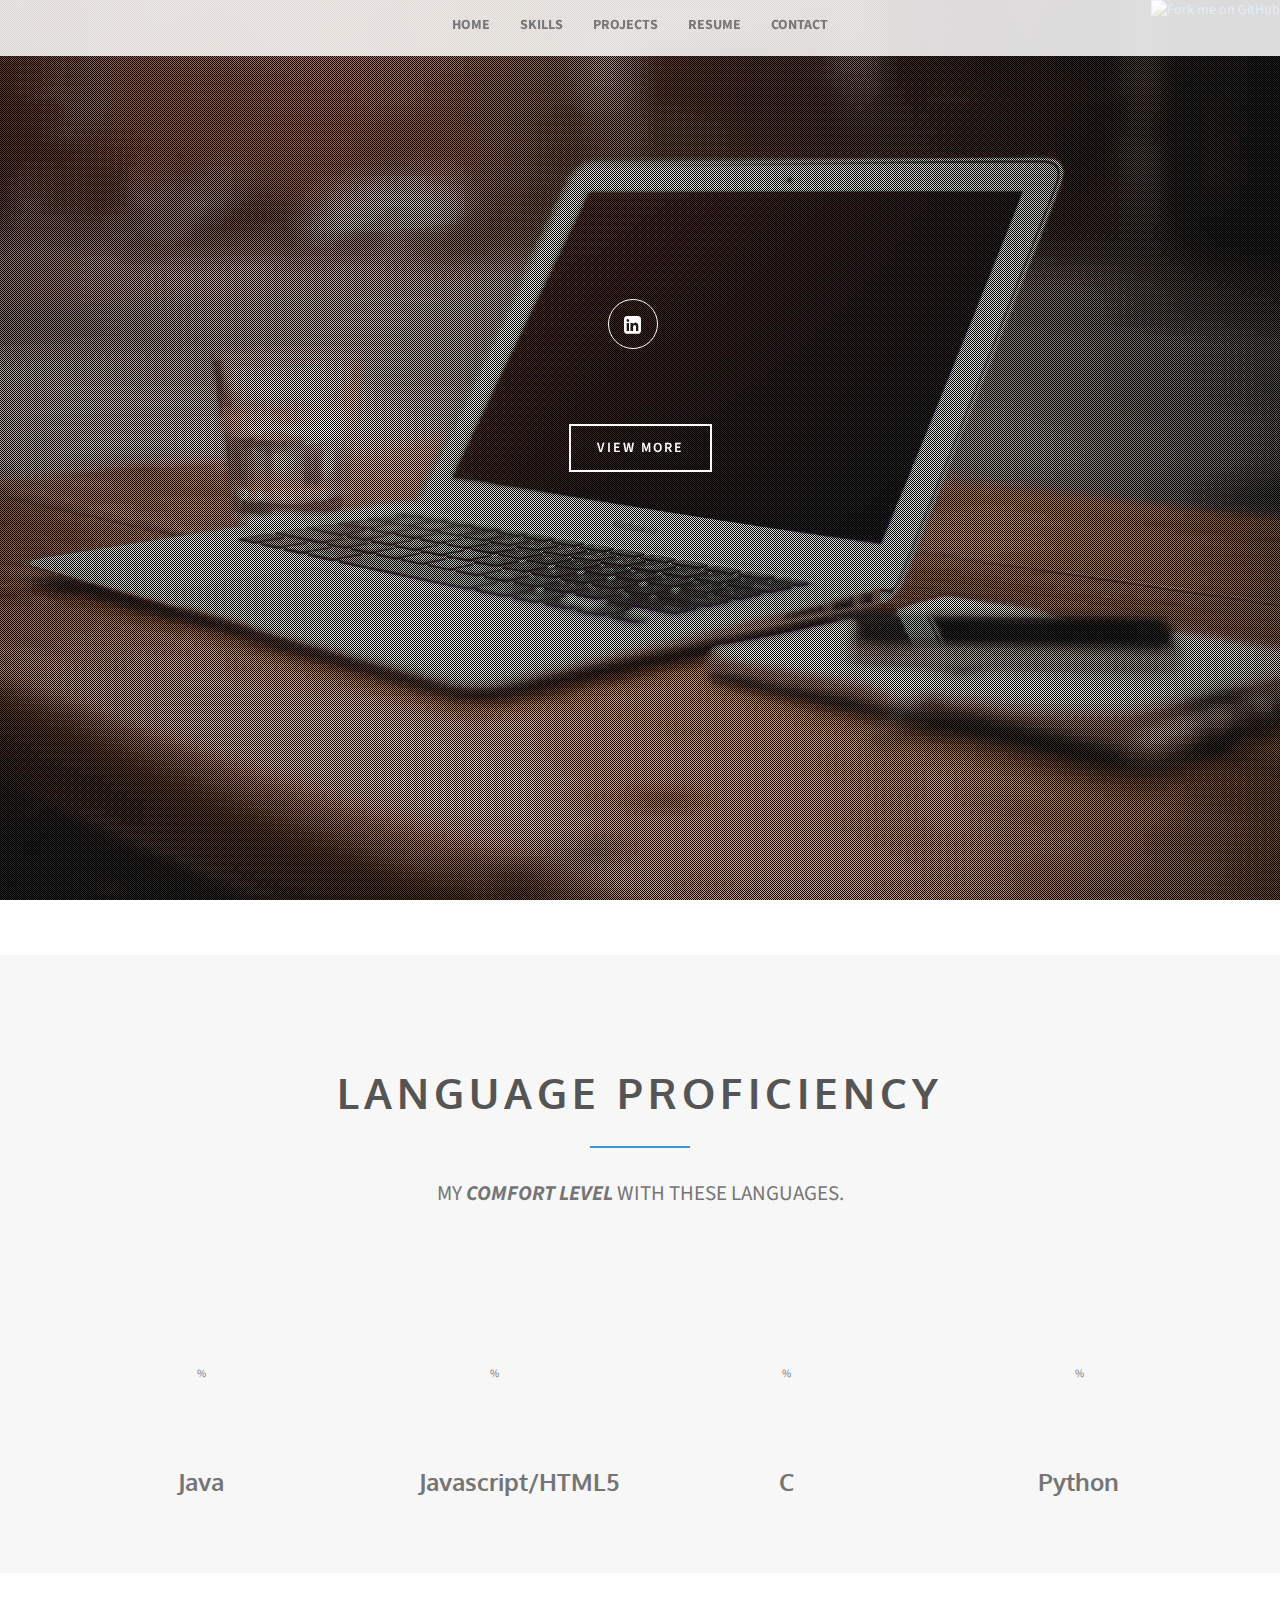
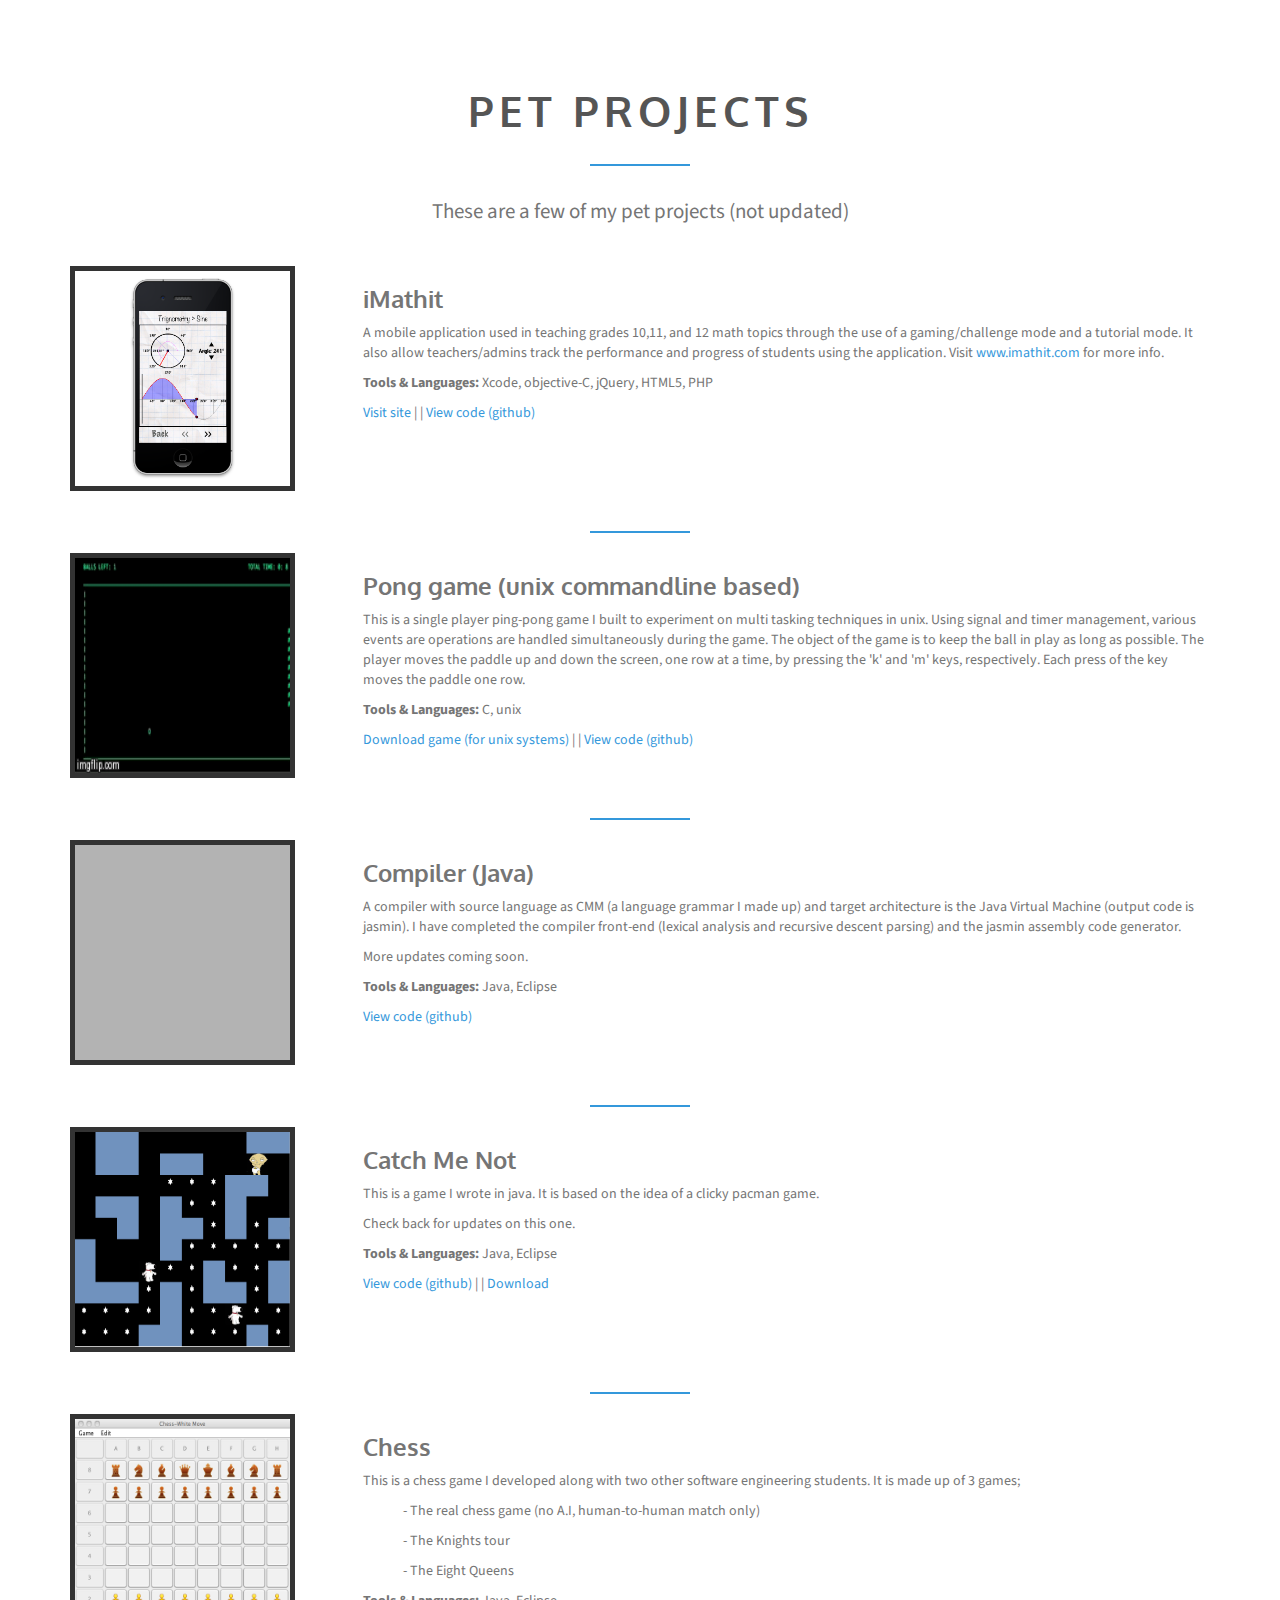
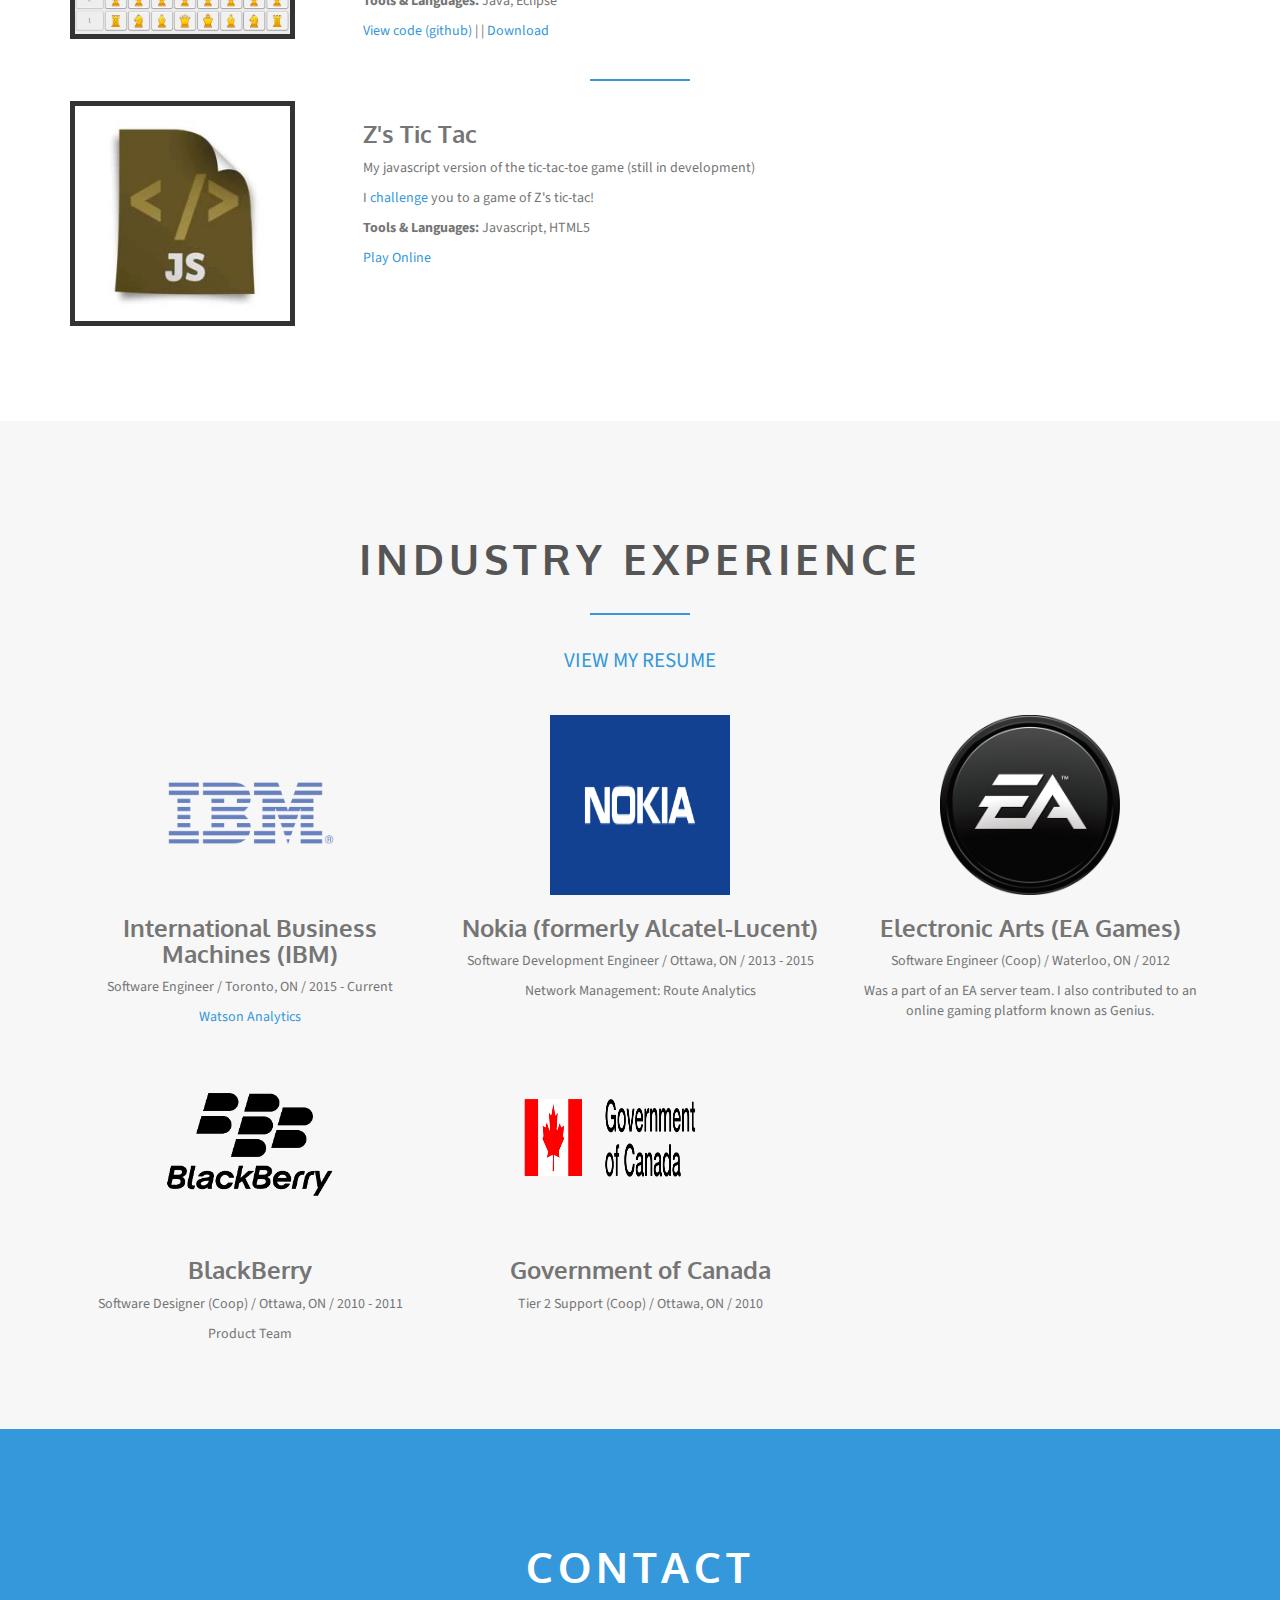
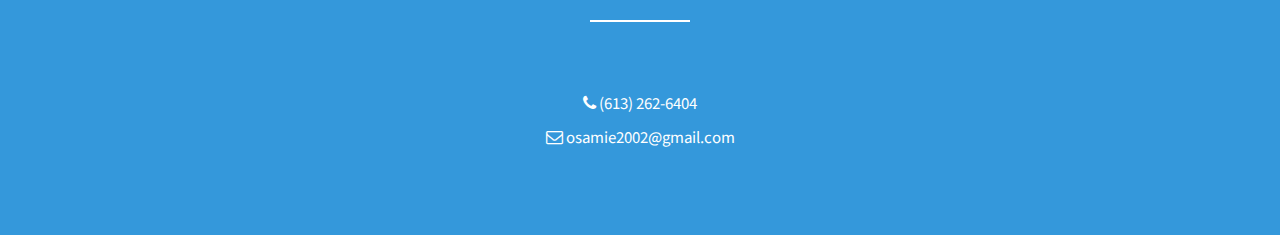
==== commit 39f754b5: "google analytics" ====
--- a/index.html
+++ b/index.html
@@ -504,5 +504,15 @@
         <script src="js/jquery.validate.js"></script>
         <script src="js/waypoints.min.js"></script>
         <script src="js/main.js"></script>
+        <script>
+          (function(i,s,o,g,r,a,m){i['GoogleAnalyticsObject']=r;i[r]=i[r]||function(){
+          (i[r].q=i[r].q||[]).push(arguments)},i[r].l=1*new Date();a=s.createElement(o),
+          m=s.getElementsByTagName(o)[0];a.async=1;a.src=g;m.parentNode.insertBefore(a,m)
+          })(window,document,'script','https://www.google-analytics.com/analytics.js','ga');
+
+          ga('create', 'UA-105808089-1', 'auto');
+          ga('send', 'pageview');
+
+        </script>
     </body>
 </html>
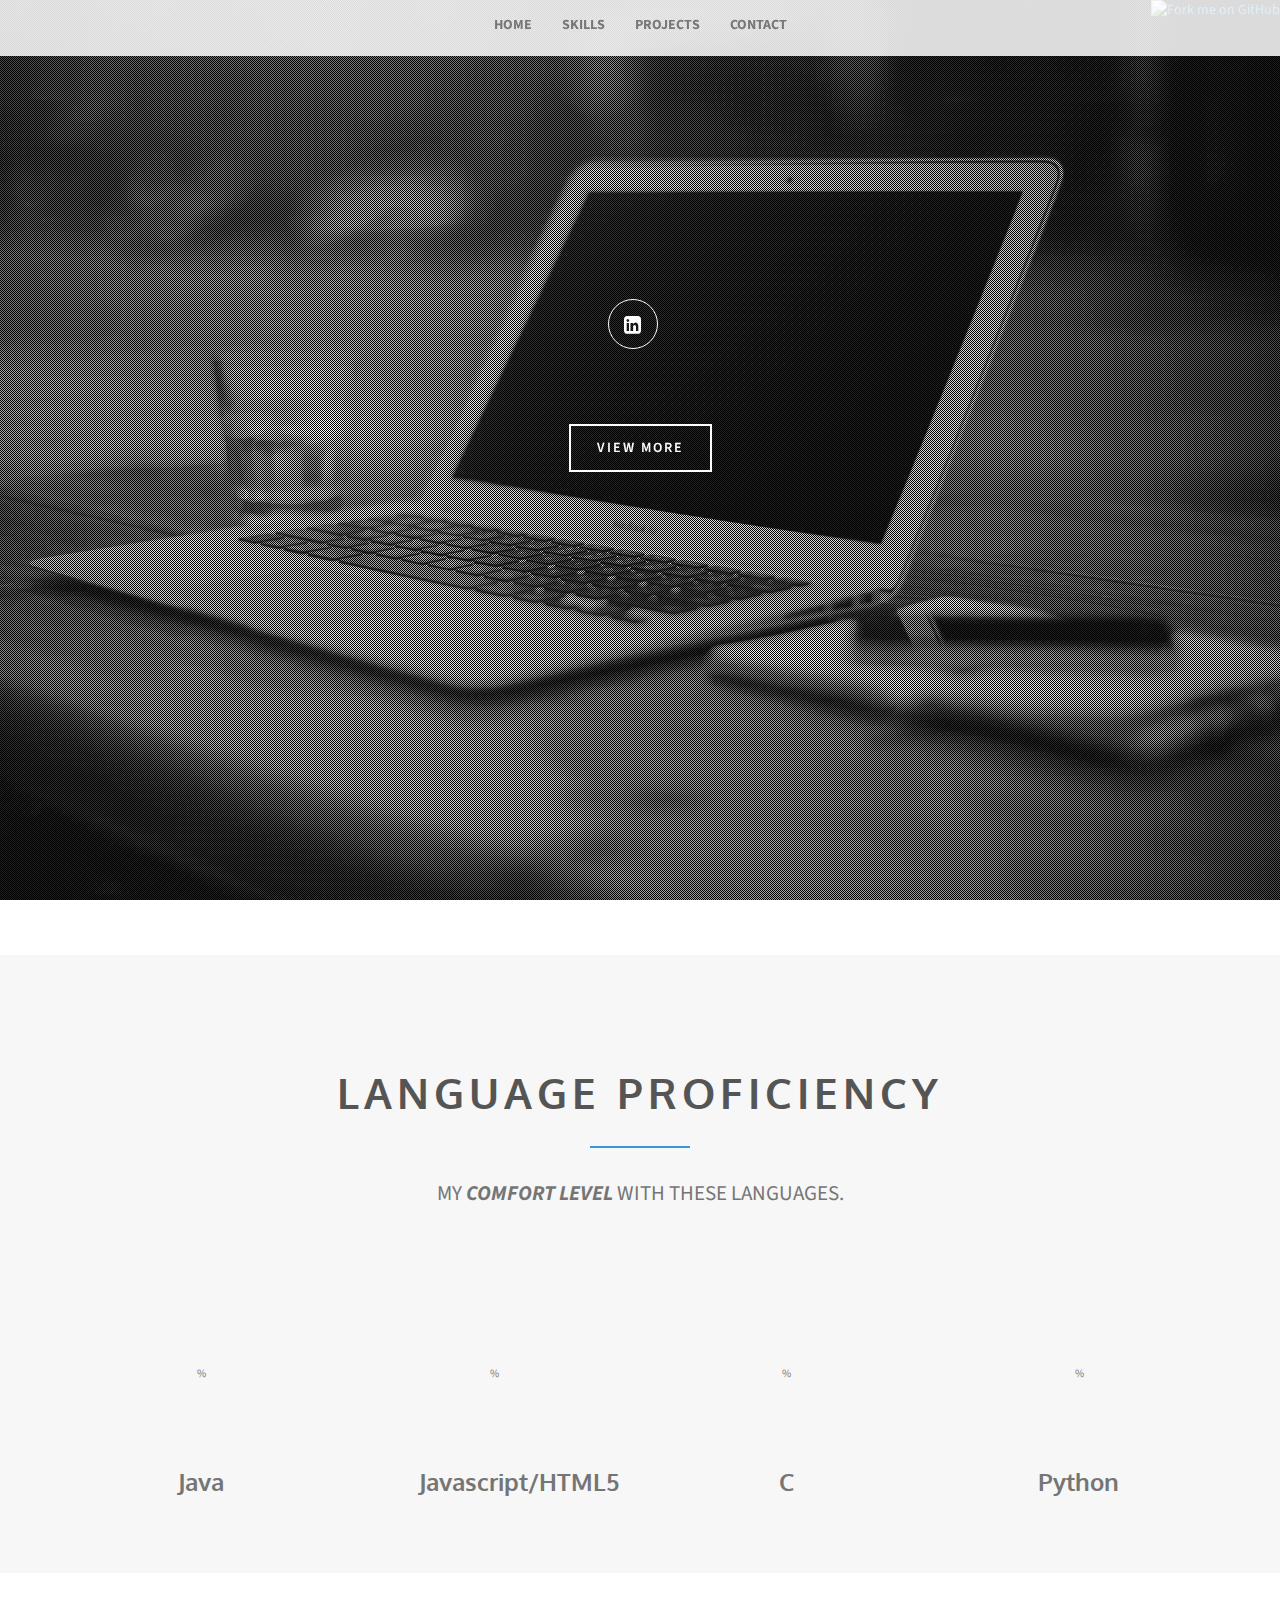
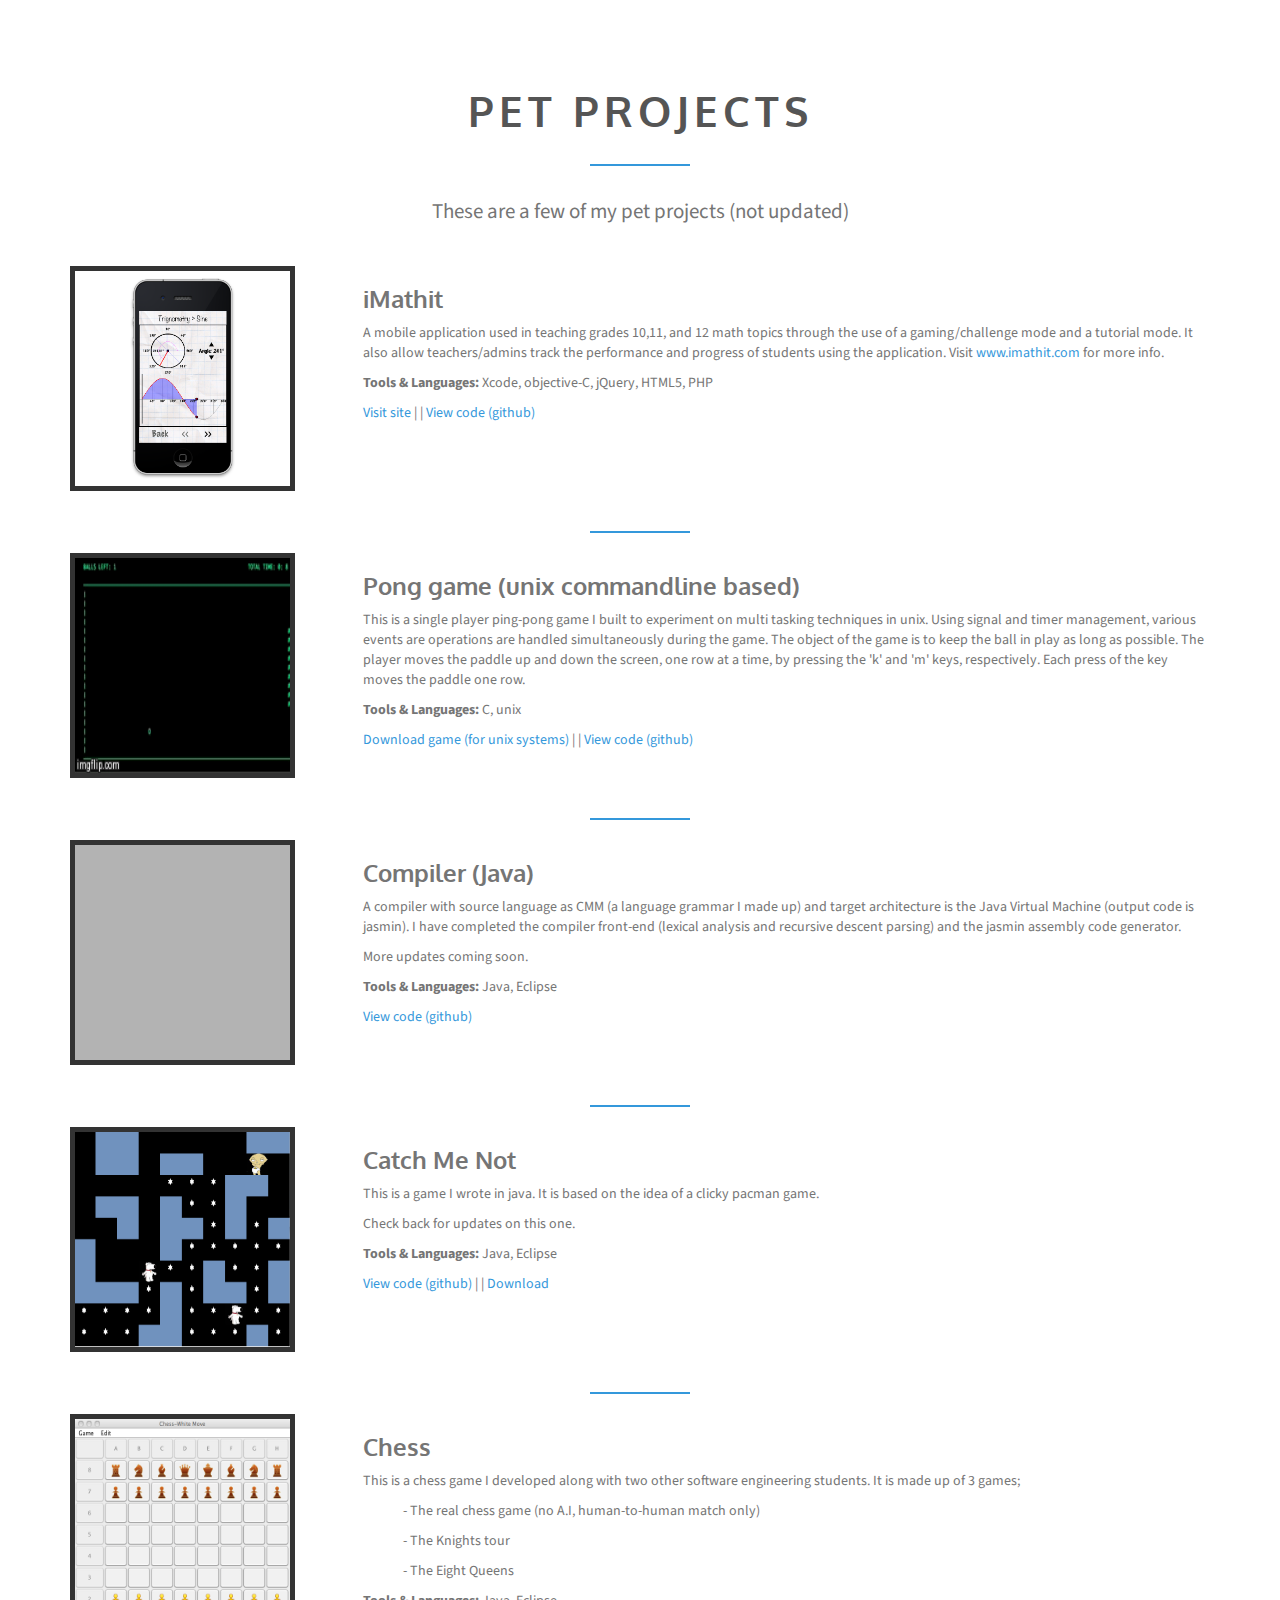
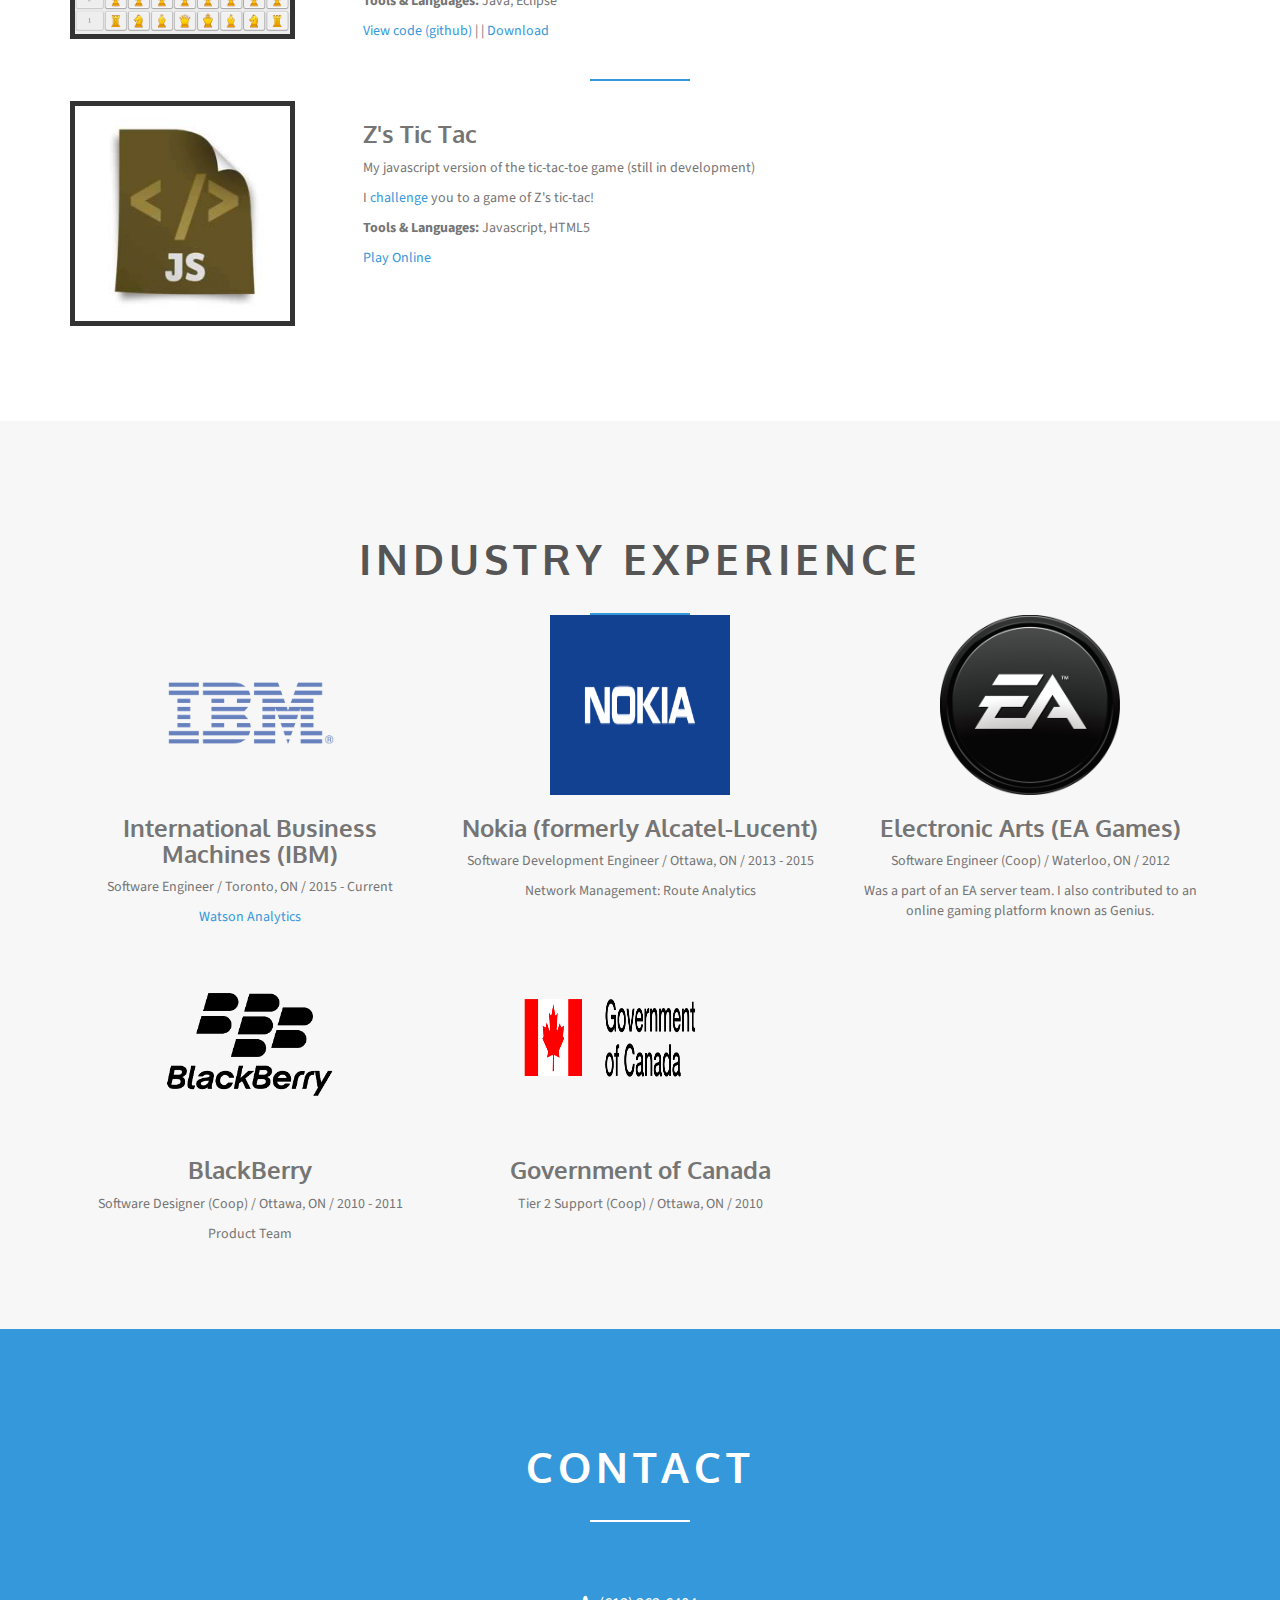
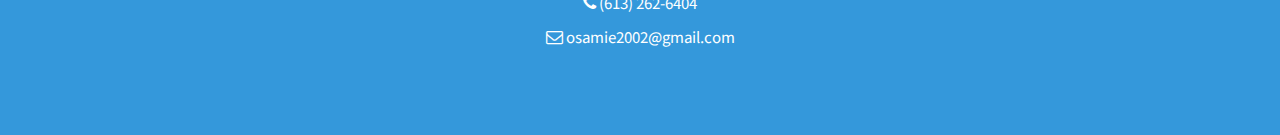
==== commit 923ea798: "Update index.html" ====
--- a/index.html
+++ b/index.html
@@ -109,7 +109,7 @@
             <li><a href="#page-welcome">Home</a></li>
             <li><a href="#page-skills">Skills</a></li>
             <li><a href="#page-profile">Projects</a></li>
-            <li><a href="#page-experience">Resume</a></li>
+<!--             <li><a href="#page-experience">Resume</a></li> -->
             <!-- <li><a href="#page-portfolio">Portfolio</a></li> -->
             <li><a href="#page-contact">Contact</a></li>
           </ul>
@@ -369,7 +369,7 @@
                 <header class="section-header">
                     <h2 class="section-title"><span>Industry Experience</span></h2>
                      <div class="spacer"></div>
-                    <p class="section-subtitle"> <a target="blank" href="http://www.zuwa.me/files/Zuwa_Omigie.pdf"> VIEW MY RESUME </a></p>
+<!--                     <p class="section-subtitle"> <a target="blank" href="http://www.zuwa.me/files/Zuwa_Omigie.pdf"> VIEW MY RESUME </a></p> -->
                 </header>
                 <div class="row">
                   <div class="col-md-4">
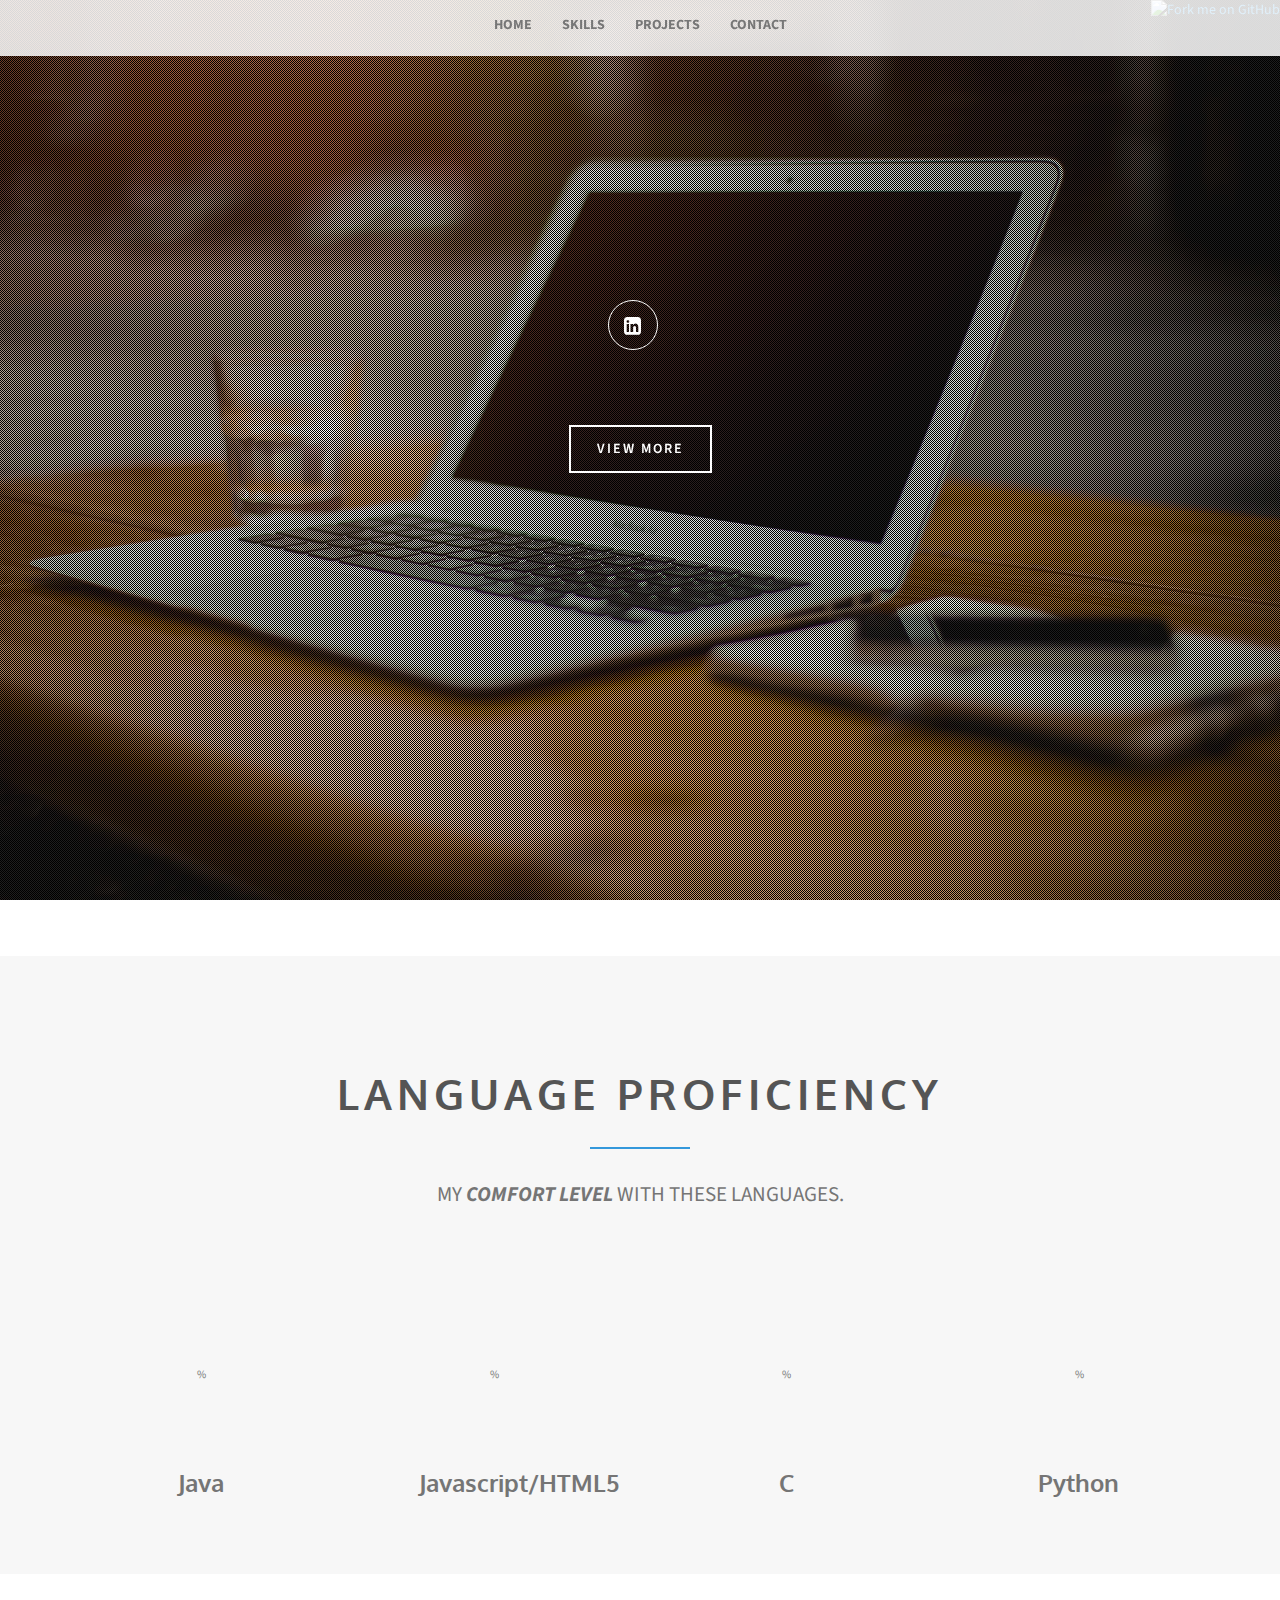
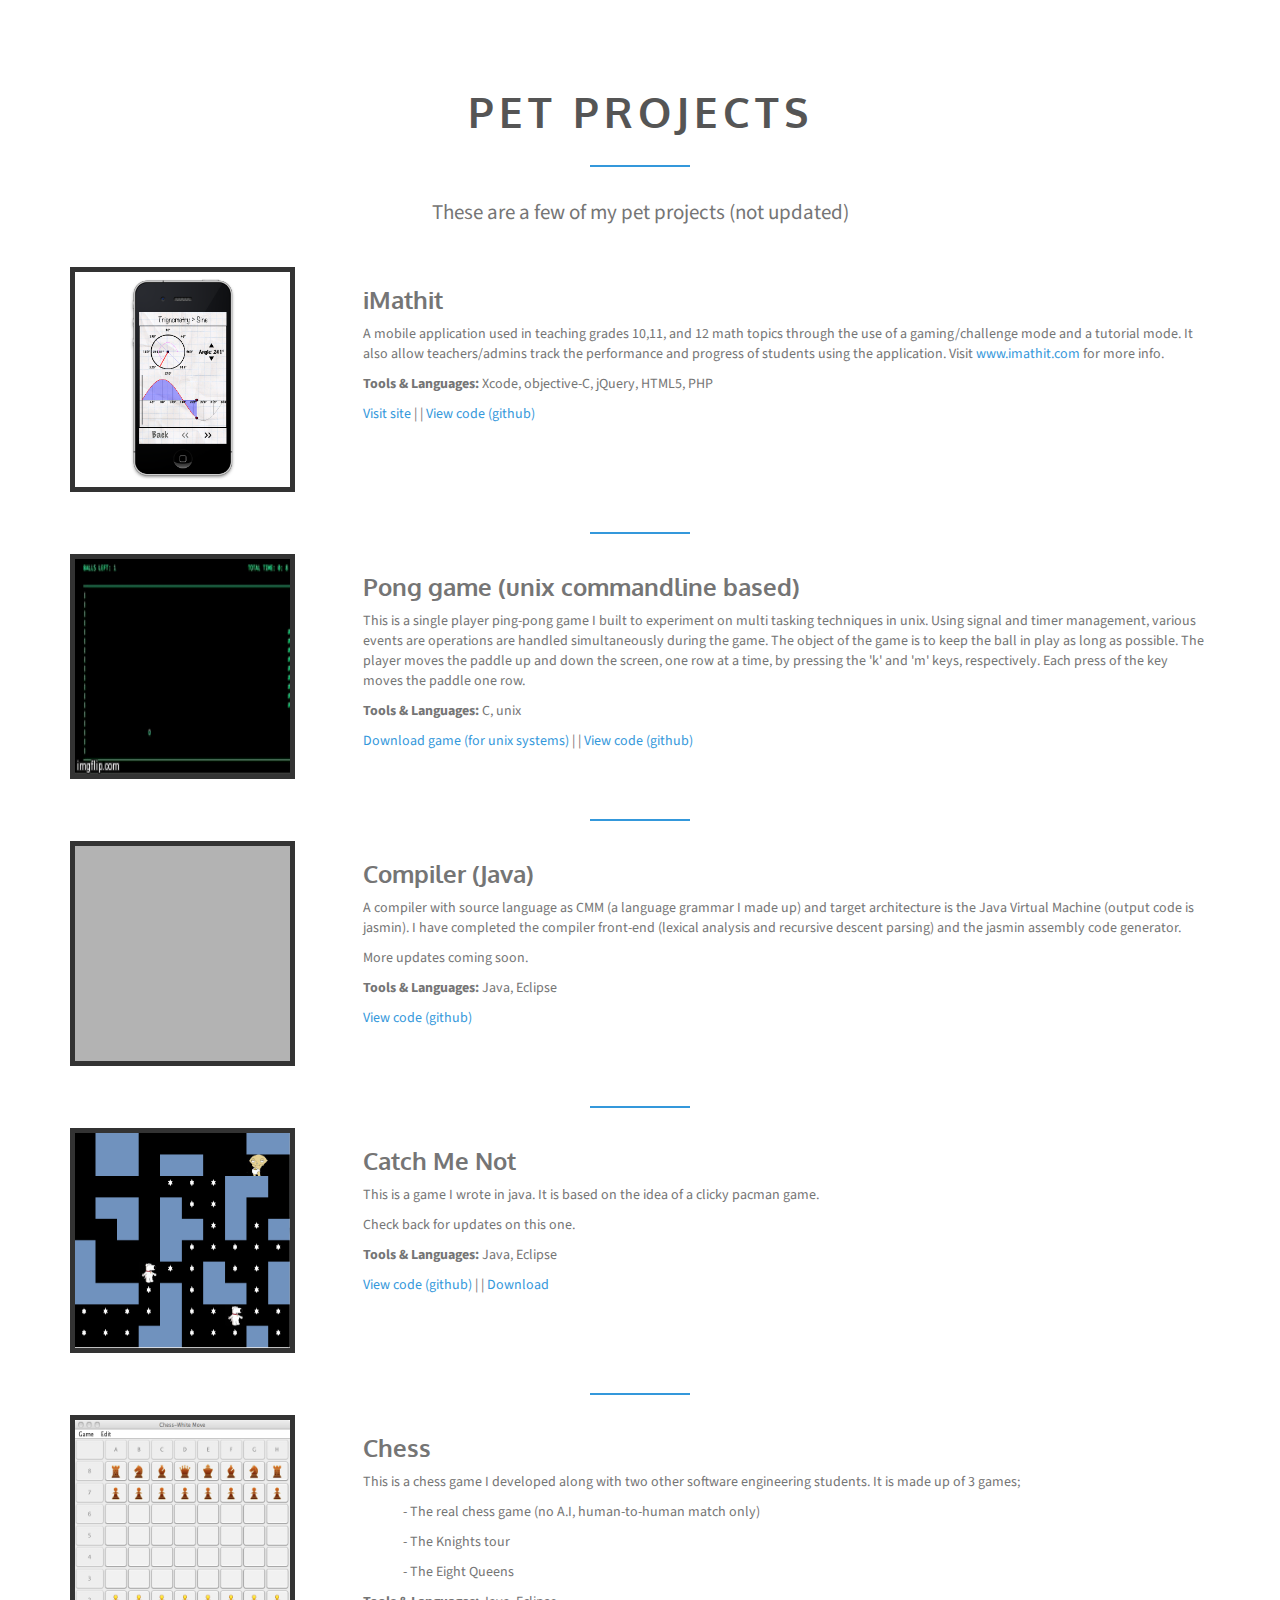
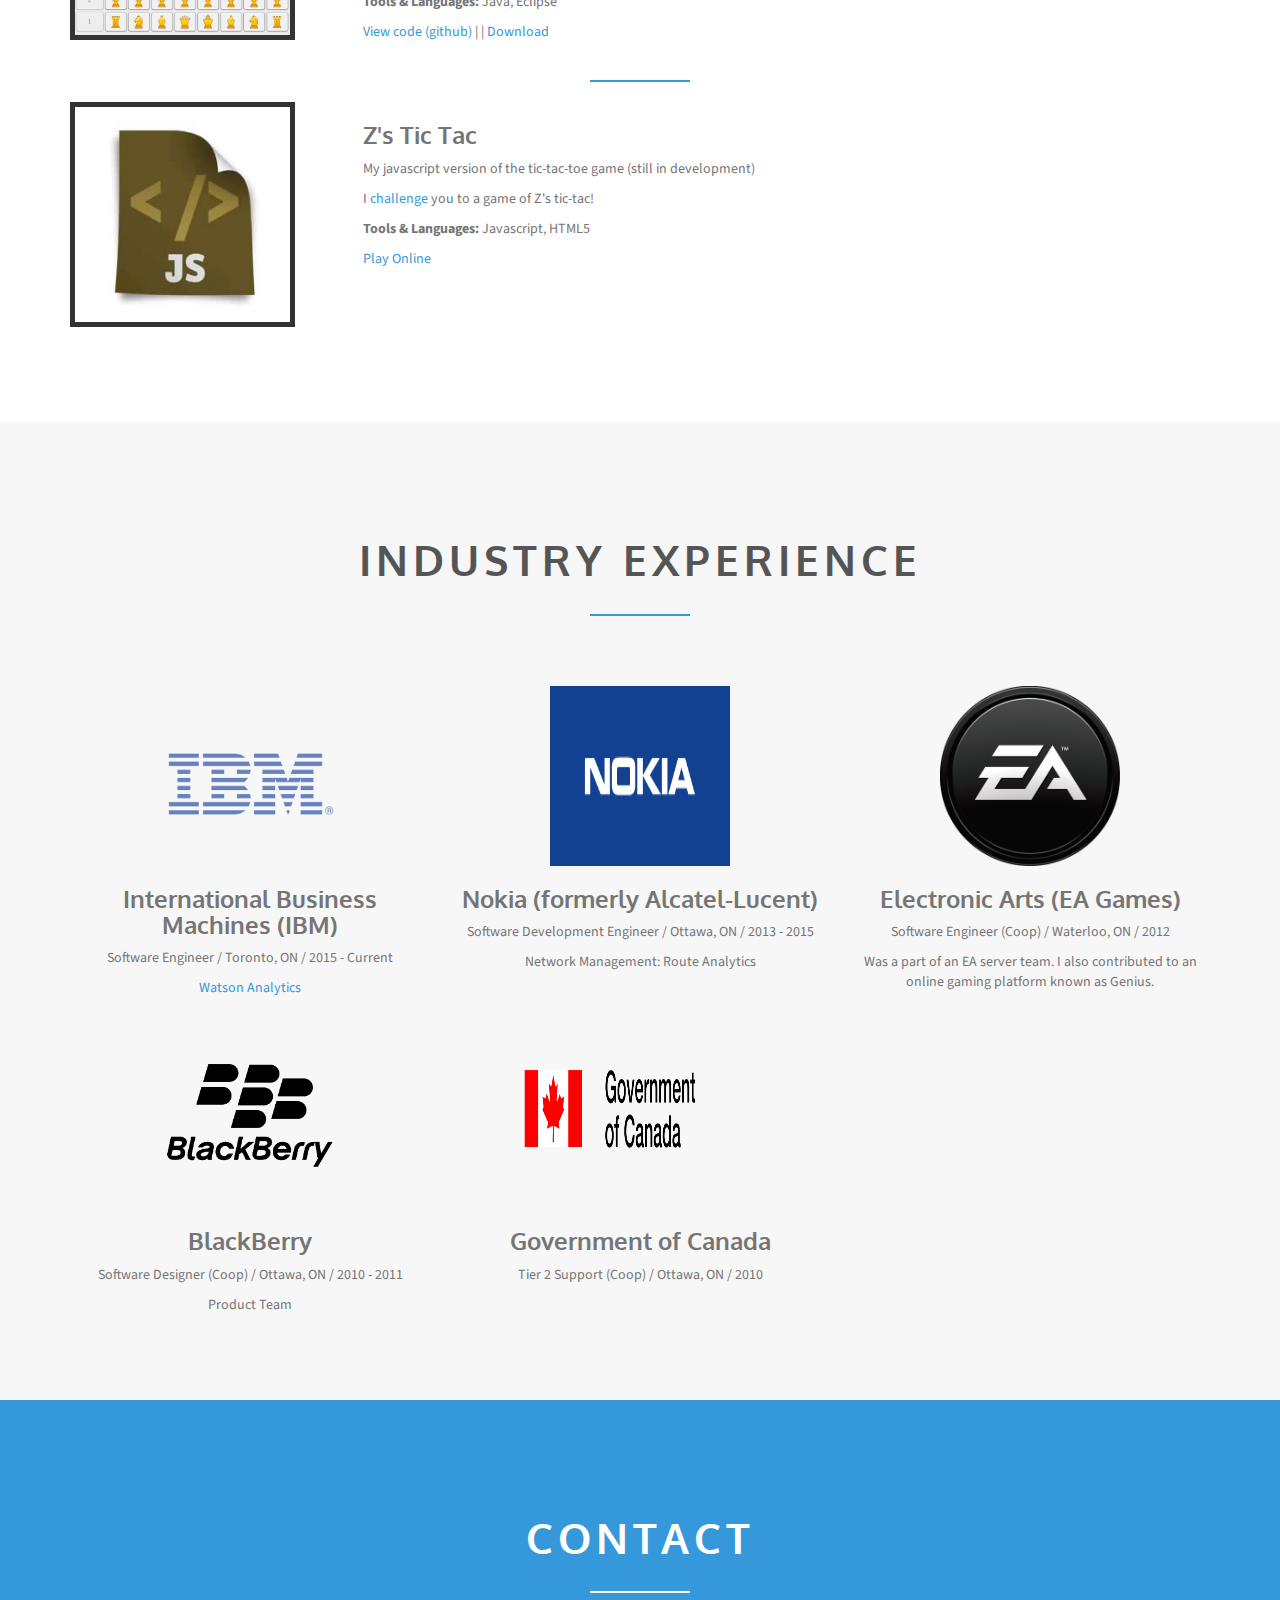
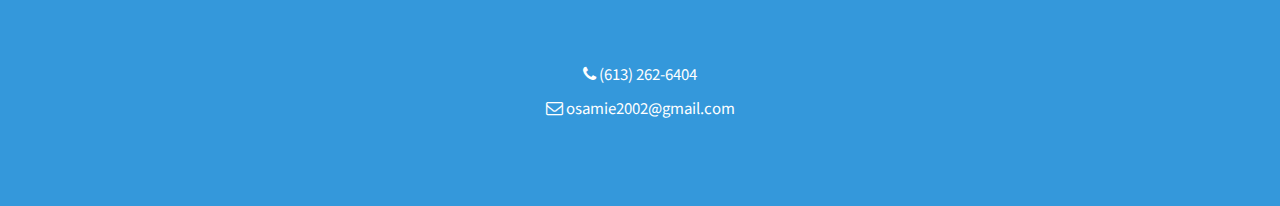
==== commit 66d640f5: "Update index.html" ====
--- a/index.html
+++ b/index.html
@@ -369,7 +369,7 @@
                 <header class="section-header">
                     <h2 class="section-title"><span>Industry Experience</span></h2>
                      <div class="spacer"></div>
-<!--                     <p class="section-subtitle"> <a target="blank" href="http://www.zuwa.me/files/Zuwa_Omigie.pdf"> VIEW MY RESUME </a></p> -->
+                    <p class="section-subtitle"> <a target="blank" href="http://www.zuwa.me/files/Zuwa_Omigie.pdf"> </a></p>
                 </header>
                 <div class="row">
                   <div class="col-md-4">
